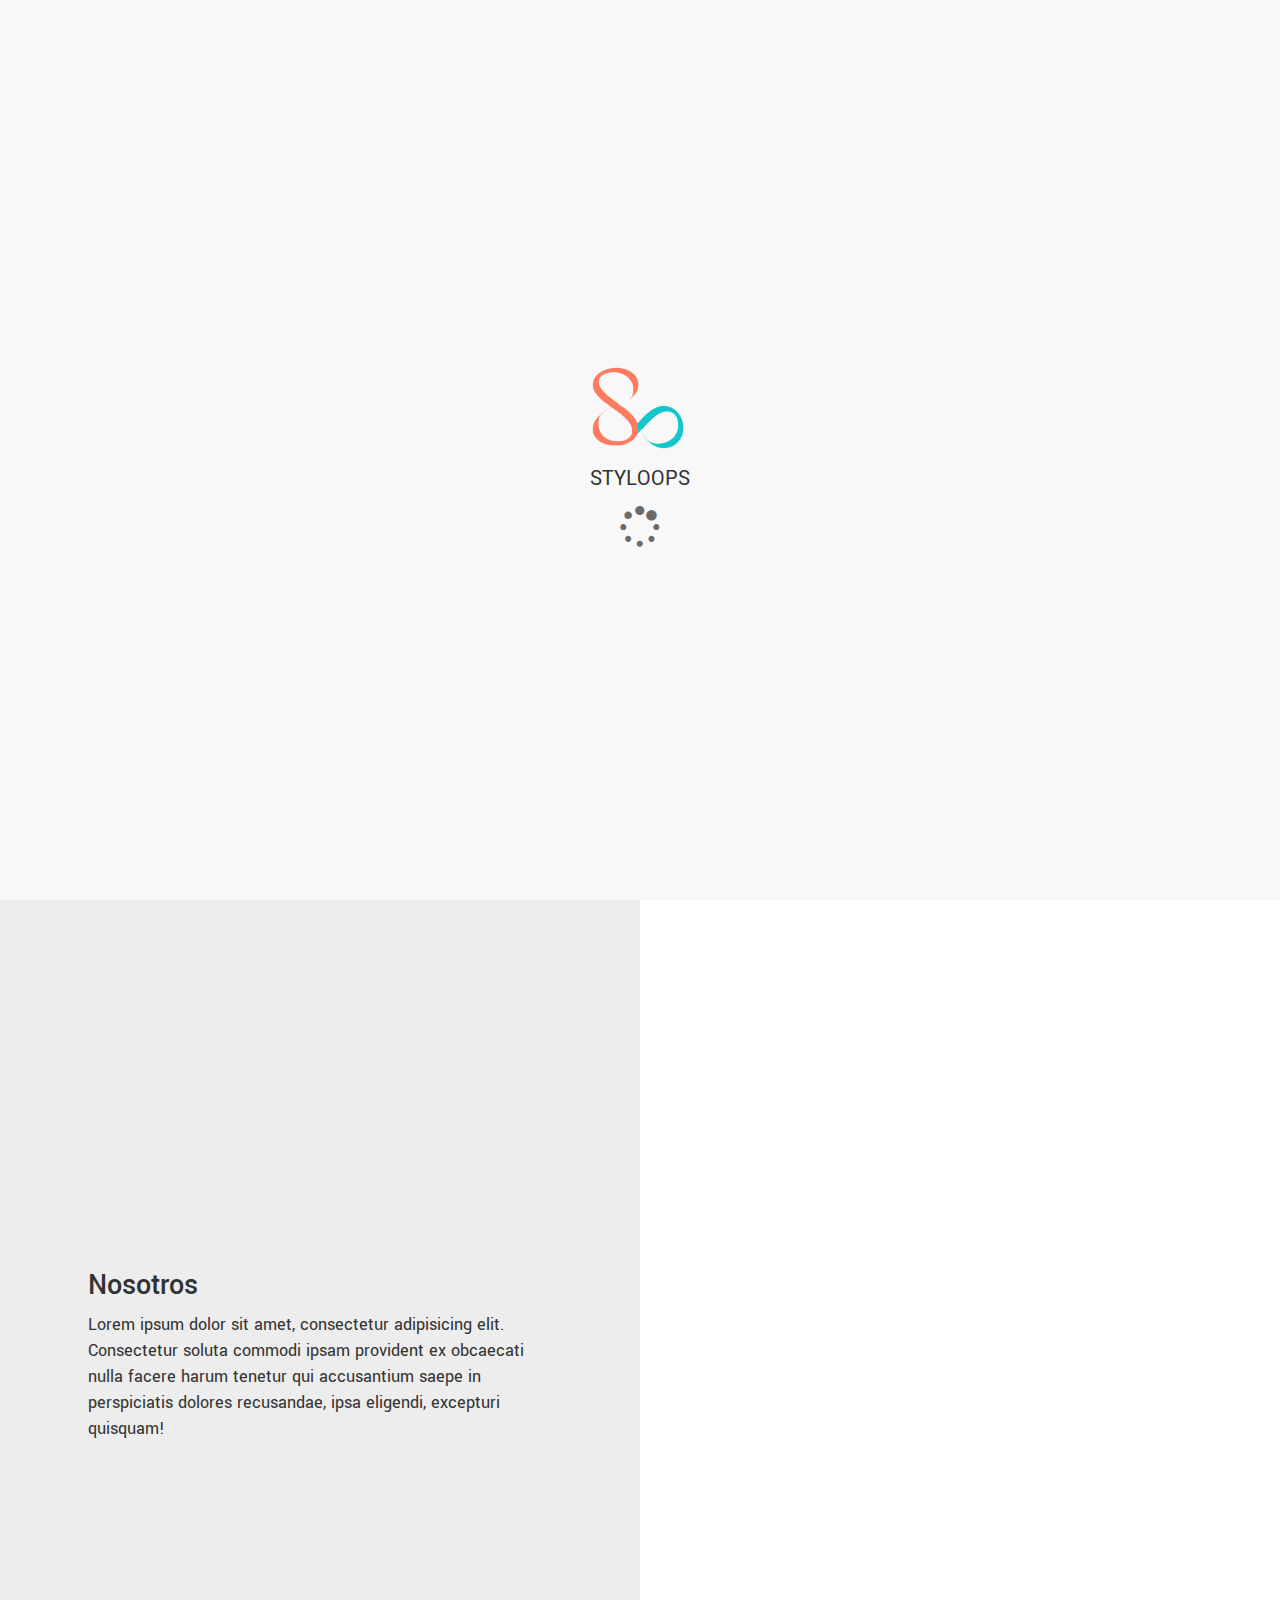
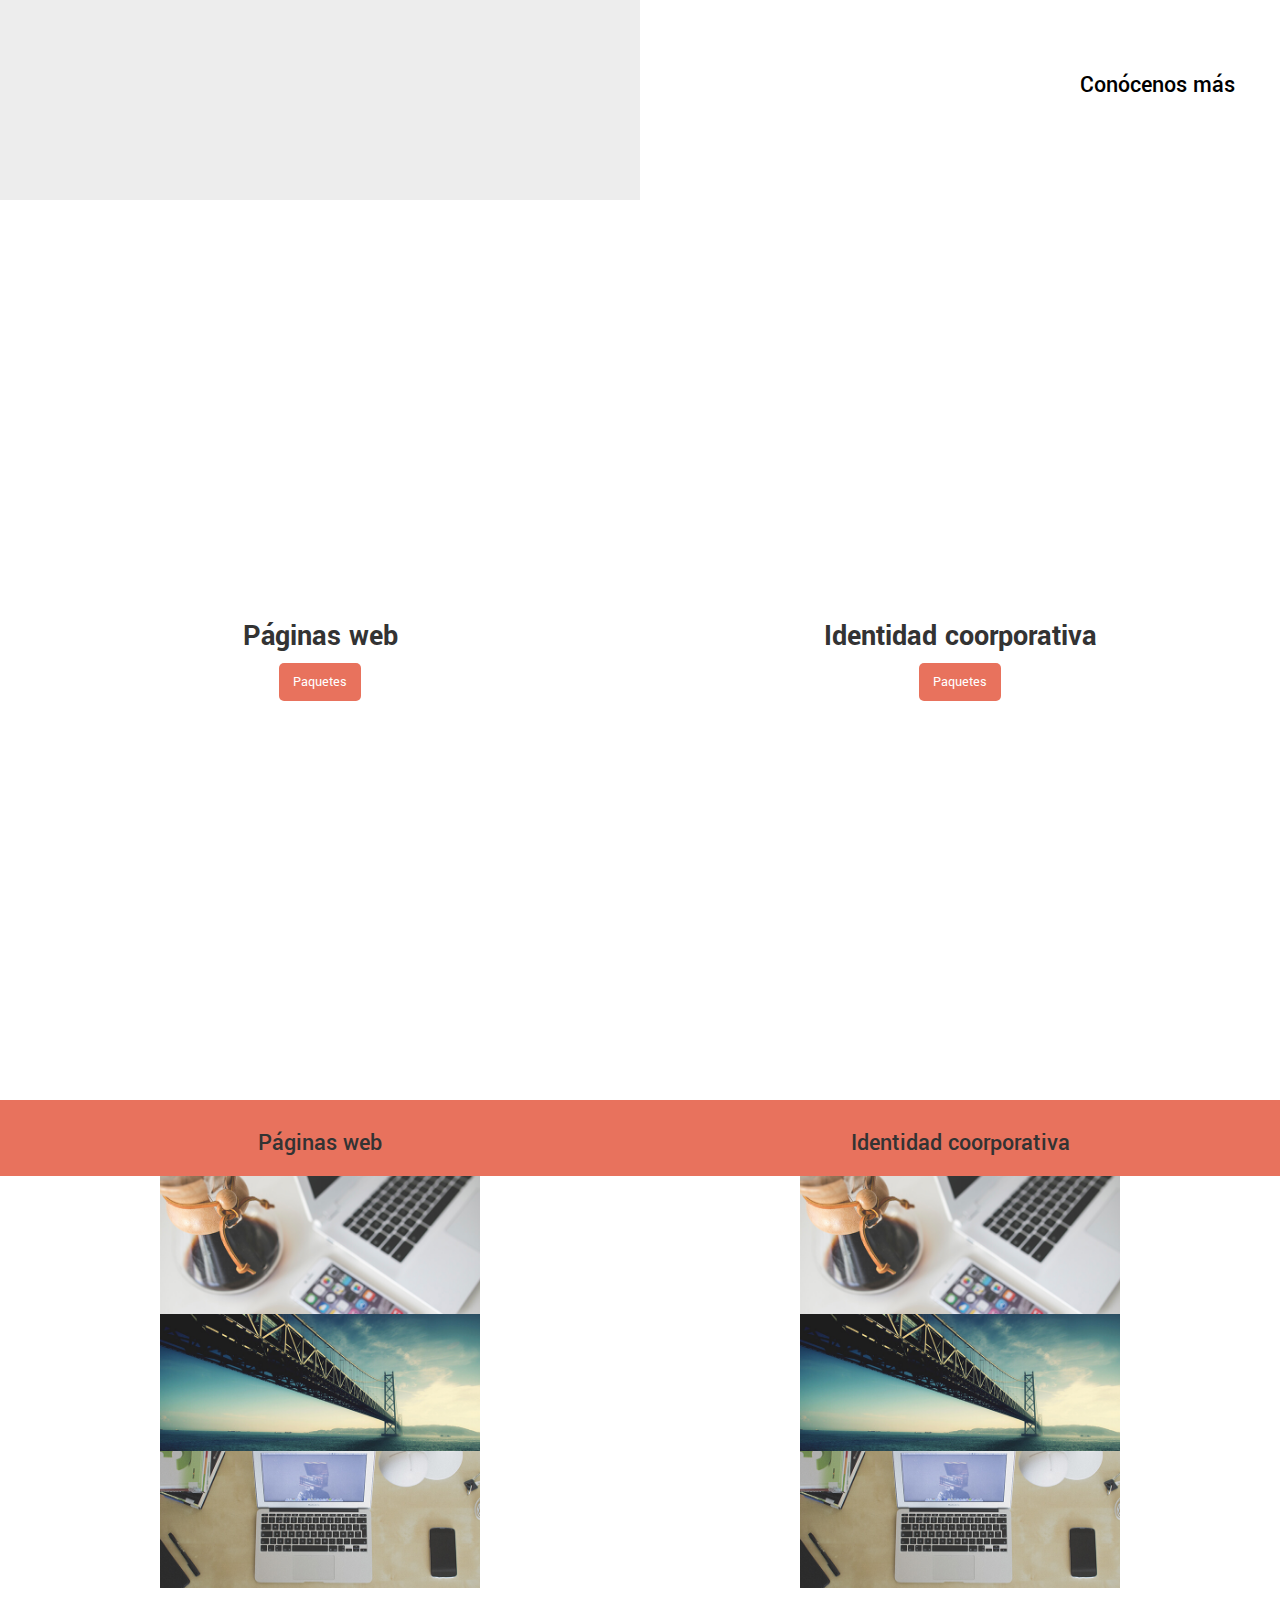
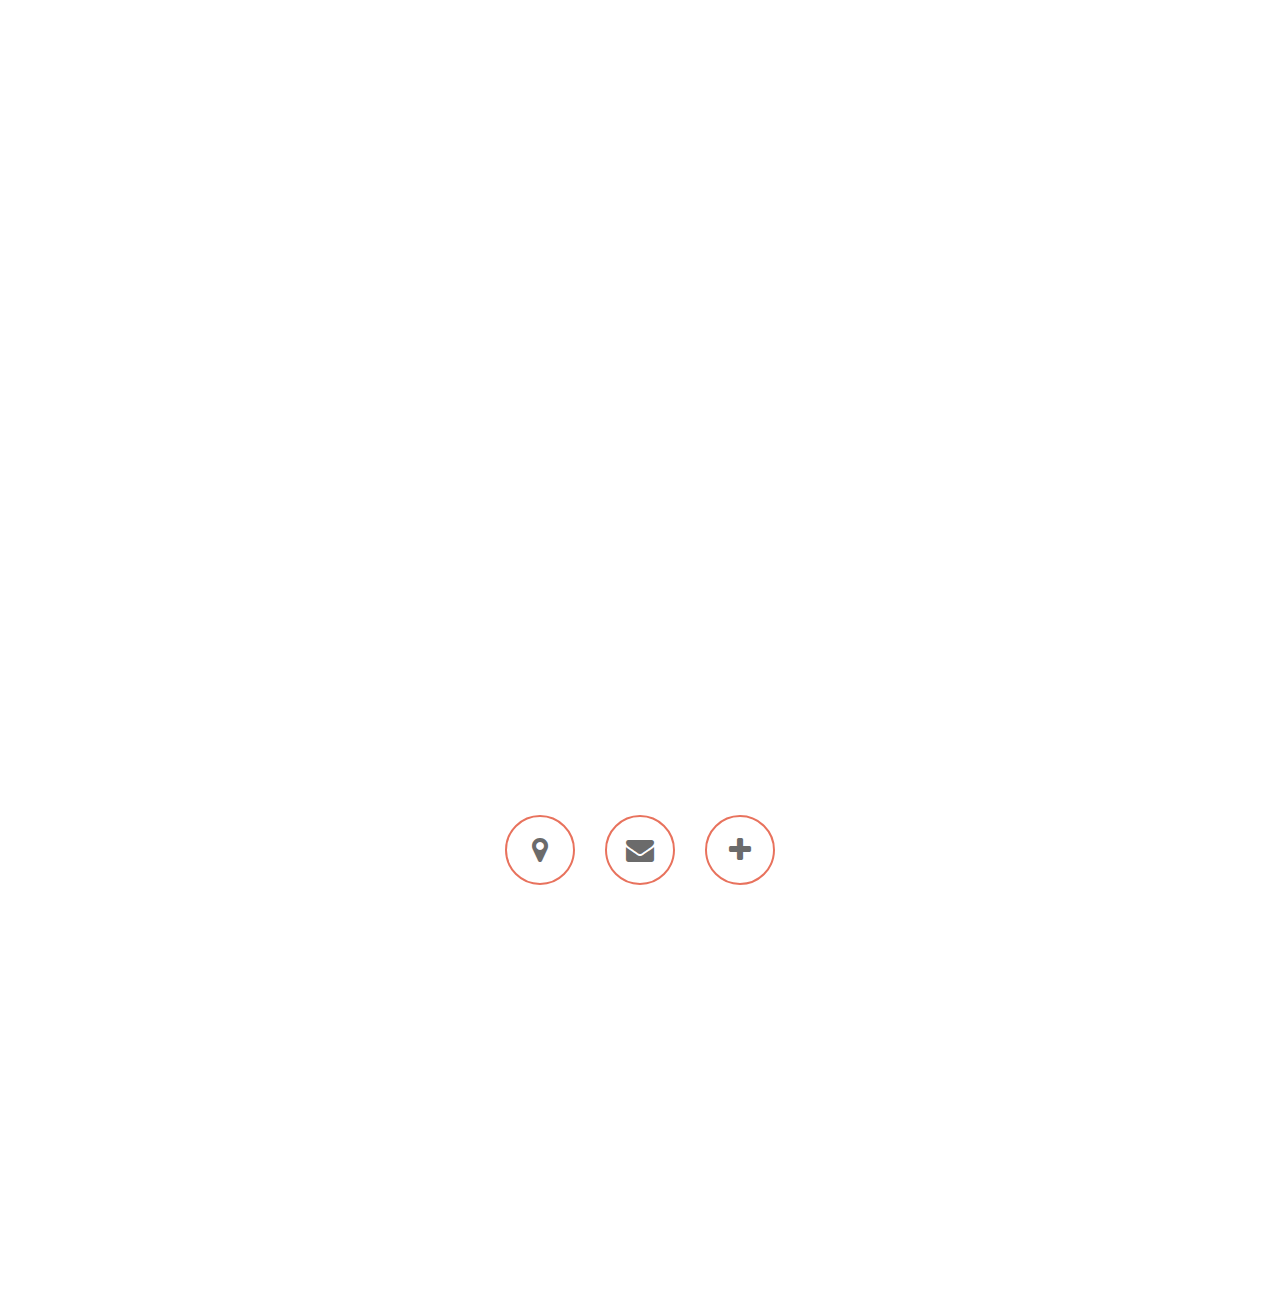
==== index.html @ 5f955b7f "adding sliders" ====
<!DOCTYPE html>
<html lang="en">
<head>
	<meta charset="UTF-8">
	<title>Styloops</title>
	<link rel="stylesheet" href="vendors/normalize/normalize.css">
	<link type="text/css" rel="stylesheet" href="css/main.css">
	<link type="text/css" rel="stylesheet" href="vendors/bs-3.3.7/css/bootstrap.min.css">
	<link rel="stylesheet" href="vendors/fa-4.7/css/font-awesome.min.css">

	<link href="https://fonts.googleapis.com/css?family=Yantramanav:100" rel="stylesheet">
	
</head>

<body>
    <section id="loader" class="loader flex-container">
        <div class="logo-loader">
            <img class="logo-loader__img" src="img/logo.png" alt="">
            <div class="logo-loader__name">
                <p>STYLOOPS</p>
            </div>
            <div>
            	<i class="fa fa-spinner fa-pulse fa-3x fa-fw logo-loader__icon"></i>
				<span class="sr-only">Loading...</span>
            </div>
        </div>
    </section>
	
	<section id="inicio" class="flex-container">
		<div class="logo">
			<img class="logo__img" src="img/logo.png" alt="">
			<div class="logo__name">
				<p>STYLOOPS</p>
			</div>
		</div>
	</section>

	<section id="nosotros">
		<div class="flex-container we-are col-xs-12 col-md-6">
			<div class="we-are__text">
				<h2>Nosotros</h2>
				<p>Lorem ipsum dolor sit amet, consectetur adipisicing elit. Consectetur soluta commodi ipsam provident ex obcaecati nulla facere harum tenetur qui accusantium saepe in perspiciatis dolores recusandae, ipsa eligendi, excepturi quisquam!</p>
			</div>
		</div>
		<div class="team col-xs-12 col-md-6">
			<a class="team__text" href="">
				<h3>Conócenos más</h3>
			</a>			
		</div>
	</section>

	<section id="servicios">
		<div class="flex-container service web-page col-xs-12 col-md-6">			
			<h2 class="service__title" >Páginas web</h2>
			<button type="button" class="service__button">Paquetes</button>			
		</div>
		<div class="flex-container service corporate-identity col-xs-12 col-md-6">			
			<h2 class="service__title" >Identidad coorporativa</h2>
			<button type="button" class="service__button">Paquetes</button>			
		</div>
	</section>

	<section id="portafolio" class="portfolio">
		<div class="col-xs-6">
			<div class="portfolio__button">
				<h3>Páginas web</h3>
			</div>
			<section class="slider__banner">
				<div class="banner" id="banner">
					<img class="slide active first" src="img/webs/banner.jpg" alt="imagen1" width="300px">
					<img class="slide active" src="img/webs/banner2.jpg" alt="imagen2" width="300px">
					<img class="slide active" src="img/webs/banner3.jpg" alt="imagen3" width="300px">
					<img class="slide" src="img/webs/banner4.jpg" alt="imagen4" width="300px">
					<img class="slide" src="img/webs/banner5.jpg" alt="imagen5" width="300px">
				</div>
			</section>
		</div>
		<div class="col-xs-6">
			<div class="portfolio__button">
				<h3>Identidad coorporativa</h3>
			</div>
			<section class="slider__banner">
				<div class="banner" id="banner2">
					<img class="slide active first" src="img/webs/banner.jpg" alt="imagen1" width="300px">
					<img class="slide active" src="img/webs/banner2.jpg" alt="imagen2" width="300px">
					<img class="slide active" src="img/webs/banner3.jpg" alt="imagen3" width="300px">
					<img class="slide" src="img/webs/banner4.jpg" alt="imagen4" width="300px">
					<img class="slide" src="img/webs/banner5.jpg" alt="imagen5" width="300px">
				</div>
			</section>
		</div>
	</section>

	<section id="contacto" class="flex-container">
		
		<div class="col-md-12 contact">
			<a class="contact__circle flex-container">
				<i class="fa fa-map-marker" aria-hidden="true"></i>
			</a>
			<a class="contact__circle flex-container">
				<i class="fa fa-envelope" aria-hidden="true"></i>
			</a>
			<a class="contact__circle flex-container">
				<i class="fa fa-plus" aria-hidden="true"></i>
			</a>
		</div>

	</section>
	
	<nav class="menu">
			<div class="menu__item col-md-2 col-md-offset-1 col-xs-2 col-xs-offset-1 active">
				<a class="menu__item__anchor" href="#inicio">
					<i class="fa fa-home"></i>
					<p class="menu__item__text">Inicio</p>
				</a>
			</div>
			<div class="menu__item col-md-2 col-xs-2 ">
				<a class="menu__item__anchor" href="#nosotros">
					<i class="fa fa-users"></i>
					<p class="menu__item__text">Nosotros</p>
				</a>
			</div>
			<div class="menu__item col-md-2 col-xs-2">
				<a class="menu__item__anchor" href="#servicios">
					<i class="fa fa-handshake-o fa-2x"></i>
					<p class="menu__item__text">Servicios</p>
				</a>
			</div>
			<div class="menu__item col-md-2 col-xs-2">
				<a class="menu__item__anchor" href="#portafolio">
					<i class="fa fa-briefcase fa-2x"></i>
					<p class="menu__item__text">Portafolio</p>
				</a>
			</div>
			<div class="menu__item col-md-2 col-xs-2">
				<a class="menu__item__anchor" href="#contacto">
					<i class="fa fa-envelope fa-2x"></i>
					<p class="menu__item__text">Contacto</p>
				</a>
			</div>
	</nav>

	<script src="vendors/jq-3.1.1/jquery-3.1.1.js"></script>
	<script src="js/slider.js"></script>
	<script src="js/main.js"></script>
</body>
</html>

 <!--

 		<ul>
			<li>
				<a href="#inicio">
			    	<i class="fa fa-home fa-3x">
			    		<h4>Inicio</h4>
			    	</i>		    	
		    	</a>
			</li>
		</ul>
 	    
 -->
---- css/main.css ----
html, body, section{
	height: 100%;
	font-family: 'Yantramanav', sans-serif;
}

p{
	font-size: 2.3em;
}


/**LOADER**/

#loader{
	position: absolute;
	background-color: #F8F8F8;
	width: 100%;
	height: 100vh;
	transition-property: all;
	transition-duration: 2s;
	transition-timing-function: linear;
}

.loaded {
	transform: translateY(-100%);
}

.logo-loader{
	text-align: center;
	font-family: 'Yantramanav', sans-serif;
}

	.logo-loader__img{
		width: 25em;
	}

	.logo-loader__name{
		font-size: 1.2em;
	}

	.logo-loader__icon{
		color:#6b6b6b;
	}

/***MENU***/

.menu{
	text-align: center;
	bottom: 0%;
	width: 100%;
	position: fixed;
	transform: translateX(-100%);
	transition-property: all;
	transition-duration: 2s;
	transition-timing-function: ease;
	background-color: #FFFFFF;
	/*border-top: 1px solid #6b6b6b ;*/
	padding-top: 30px;
	padding-bottom: 30px;
	box-shadow: 0 -3px 3px -3px #ededed;
}

	.menu__loaded{
		transform: translateX(0%);
	}

	.menu__item:nth-child(n):nth-child(-n+4){
		border-right: 1px solid #6b6b6b;
	}

		.menu__item__anchor{
			color:#6b6b6b;
			text-decoration: none;					
		}

		.menu__item__anchor:hover{
			color: #3eb5c0;
			text-decoration: none;
		}


		.menu__item__anchor:focus{
			color: #3eb5c0;
			text-decoration: none;
		}

		.menu__item__anchor i{
			font-size: 3em;	
		}

		.menu__item__text{
			font-family: 'Yantramanav', sans-serif;
			margin: 0;
		}
		.active a{
			color:#3eb5c0;
			text-decoration: none;
		}

/***INICIO***/
.logo{
	text-align: center;
}

	.logo__img{
		width: 30em;
	}

	.logo__name{
		font-size: 1.5em;
	}


/***NOSOTROS***/
.we-are{
	background-color: #EDEDED;
	height: 50vh;
}

.we-are__text{
	padding: 12%;
}

.team{
	background: url(../img/nosotros.jpg) left;
	background-size: cover;
	height: 50vh;
	display: flex;
	justify-content: flex-end;
	align-items: flex-end;
}

	.team__text{
		margin-bottom: 15%;
		margin-right: 5%;
		text-decoration: none;
		color:#000000;
	}

	.team__text:hover{
		text-decoration: none;
	}

/***SERVICIOS***/
.service{
	height: 50vh;
}

	.service__title{
		font-weight: bold;
	}

	.service__button{
		padding: 7px 12px;
		border-color: transparent;
		border-radius: 5px;
		background-color: #e8725d;
		color: #fff;
	}

	.service__button:hover{
		background-color: #dd5840; 	
	}

.web-page{
	background: url(../img/paginasweb.jpg) center;
	background-size: cover;
}

.corporate-identity{
	background: url(../img/identidadc.jpg) center;
	background-size: cover;
}

/***PORTFOLIO***/
.portfolio{
	text-align: center;
}

.portfolio .col-xs-6{
	padding: 0px;
}

.portfolio__button{
	width: 100%;
	background-color: #e8725d;
	padding: 10px ;
}

.portfolio__button:hover{
	background-color: #dd5840;
}

.slider__banner {
	overflow: hidden;
	position: relative;
	z-index: 1000;
	margin: 0 auto;
	/*width: 700px;*/
}
.slider__banner .banner{
	position: relative;
	width: 100%;
	/*background-color: brown;*/
	/*height: 200px;*/
}

.slider__banner .banner img{
	vertical-align: top;
	display: block;
	position: absolute;
	width: 50%;
	margin: 0 auto;
	top: 100%;
	left: 25%;
}



/*** CONTACTO ***/
.contact{
	display: flex;
	justify-content: center;
	flex-wrap: wrap; 
}

.contact__circle{
	width: 100px;
	height: 100px;
	border: 2px solid #e8725d;
	border-radius: 50%;
	color:#6b6b6b;
	text-decoration: none;
	margin: 15px;
}

.contact__circle:hover{
	color:#000;
	text-decoration: none;
}

	.contact__circle i{
		font-size: 4em;
	}


/*** ***/
.flex-container{
	display: flex;
	align-items: center;
	justify-content: center;
	flex-direction: column;
}


/*sm 768*/
@media screen and (min-width: 992px) { 
	.we-are, .team, .web-page, .corporate-identity{
		height: 100vh;
	}
	
	.logo-loader__img{
		width: 15em;
	}

	.logo__img{
		width: 20em;
	}

	.menu{
		padding-top: 12px;
		padding-bottom: 12px;
	}

	.menu__item__anchor i{
		font-size: 2em;	
	}

	p{
		font-size: 1.3em;
	}

	.contact__circle{
		width: 70px;
		height: 70px;
	}

	.contact__circle i{
		font-size: 2em;
	}
}
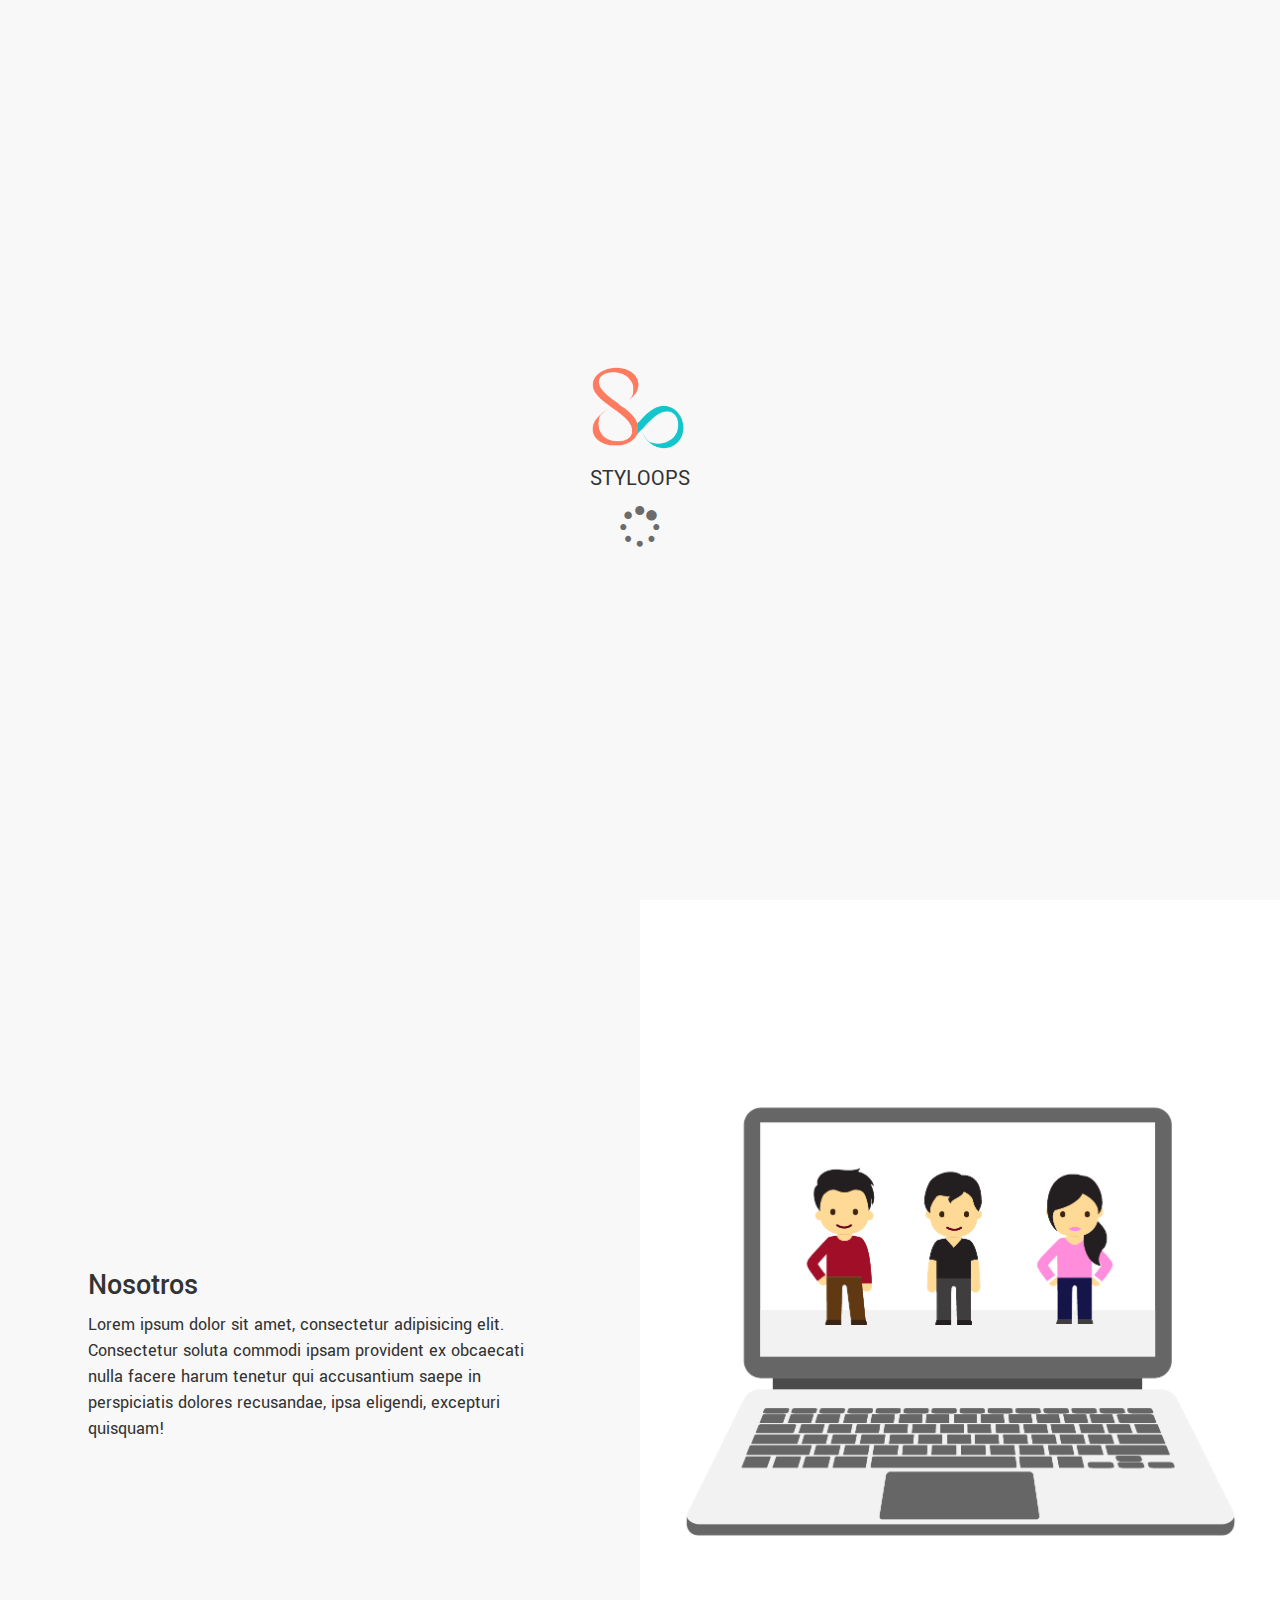
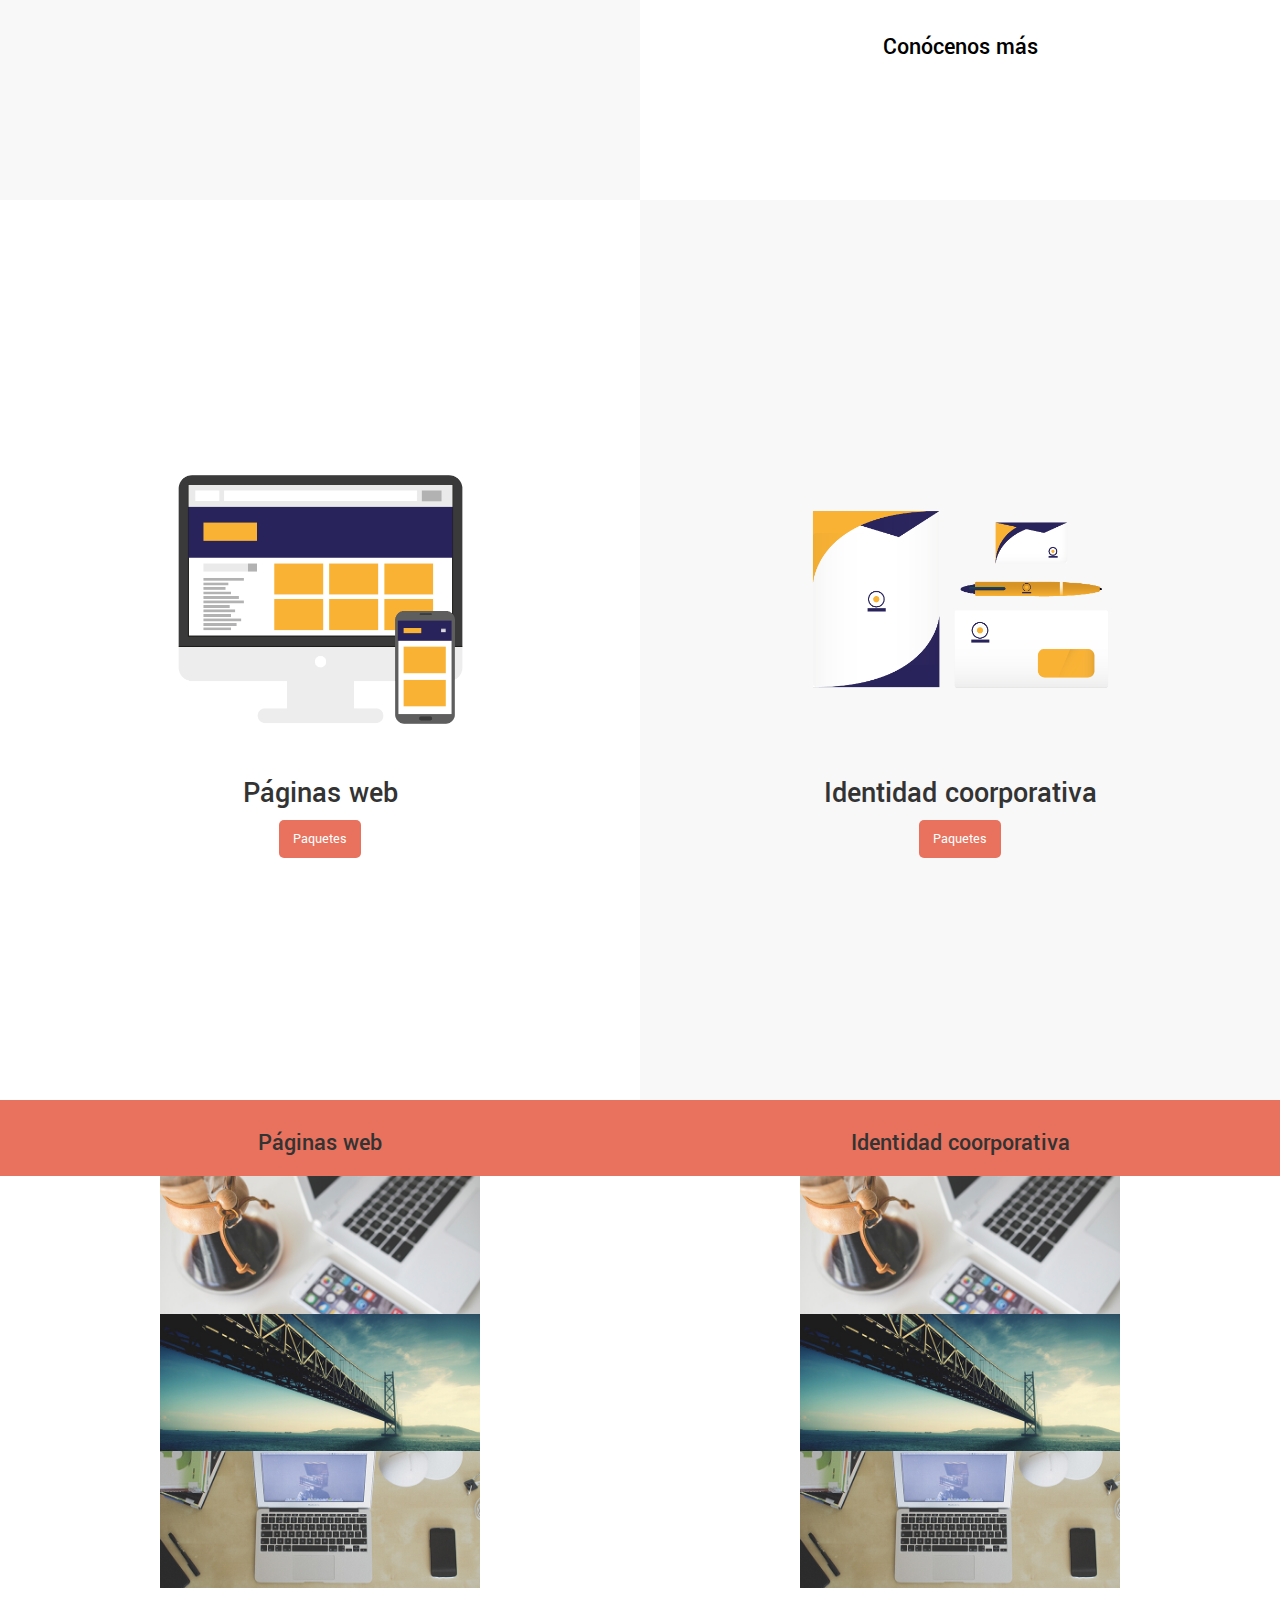
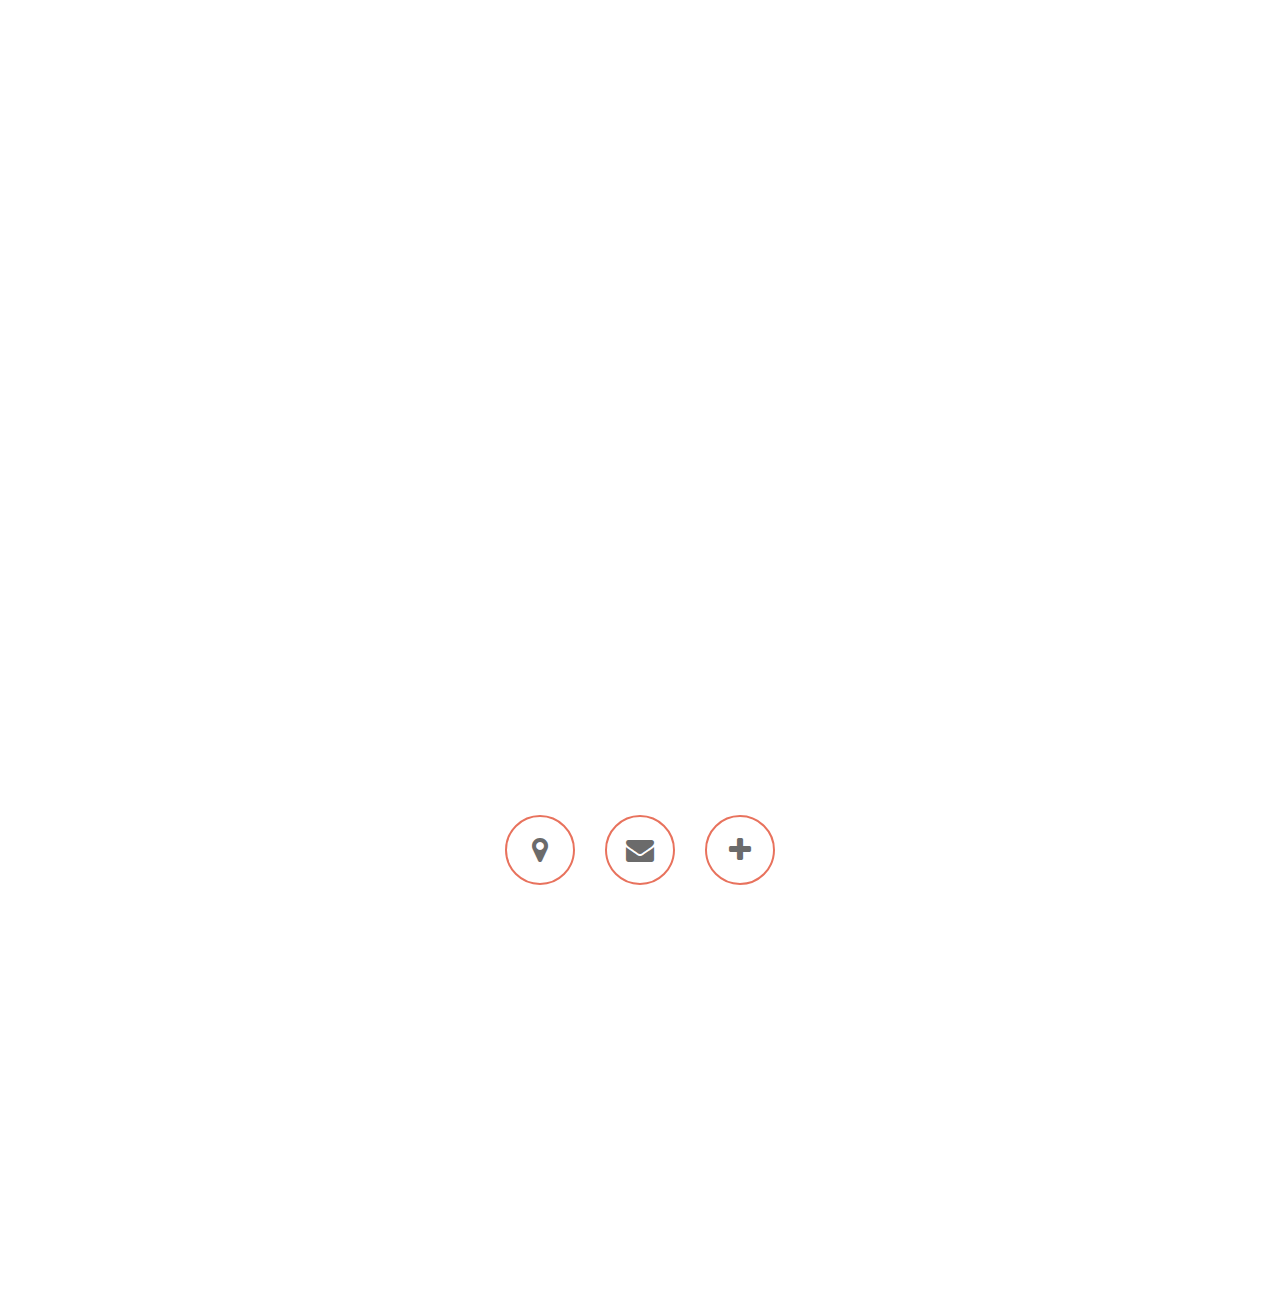
==== commit 5fdd206d: "Modals maps y contacto" ====
--- a/index.html
+++ b/index.html
@@ -8,7 +8,7 @@
 	<link type="text/css" rel="stylesheet" href="vendors/bs-3.3.7/css/bootstrap.min.css">
 	<link rel="stylesheet" href="vendors/fa-4.7/css/font-awesome.min.css">
 
-	<link href="https://fonts.googleapis.com/css?family=Yantramanav:100" rel="stylesheet">
+	<link href="https://fonts.googleapis.com/css?family=Yantramanav:300" rel="stylesheet">
 	
 </head>
 
@@ -42,7 +42,8 @@
 				<p>Lorem ipsum dolor sit amet, consectetur adipisicing elit. Consectetur soluta commodi ipsam provident ex obcaecati nulla facere harum tenetur qui accusantium saepe in perspiciatis dolores recusandae, ipsa eligendi, excepturi quisquam!</p>
 			</div>
 		</div>
-		<div class="team col-xs-12 col-md-6">
+		<div class="flex-container team col-xs-12 col-md-6">
+			<img src="img/team.png" alt="">
 			<a class="team__text" href="">
 				<h3>Conócenos más</h3>
 			</a>			
@@ -50,11 +51,13 @@
 	</section>
 
 	<section id="servicios">
-		<div class="flex-container service web-page col-xs-12 col-md-6">			
+		<div class="flex-container service web-page col-xs-12 col-md-6">	
+			<img src="img/paginasweb.png" alt="">		
 			<h2 class="service__title" >Páginas web</h2>
 			<button type="button" class="service__button">Paquetes</button>			
 		</div>
-		<div class="flex-container service corporate-identity col-xs-12 col-md-6">			
+		<div class="flex-container service corporate-identity col-xs-12 col-md-6">	
+			<img src="img/identidadc.png" alt="">		
 			<h2 class="service__title" >Identidad coorporativa</h2>
 			<button type="button" class="service__button">Paquetes</button>			
 		</div>
@@ -67,11 +70,11 @@
 			</div>
 			<section class="slider__banner">
 				<div class="banner" id="banner">
-					<img class="slide active first" src="img/webs/banner.jpg" alt="imagen1" width="300px">
-					<img class="slide active" src="img/webs/banner2.jpg" alt="imagen2" width="300px">
-					<img class="slide active" src="img/webs/banner3.jpg" alt="imagen3" width="300px">
-					<img class="slide" src="img/webs/banner4.jpg" alt="imagen4" width="300px">
-					<img class="slide" src="img/webs/banner5.jpg" alt="imagen5" width="300px">
+					<img class="slide active first" src="img/webs/banner.jpg" alt="imagen1" >
+					<img class="slide active" src="img/webs/banner2.jpg" alt="imagen2" >
+					<img class="slide active" src="img/webs/banner3.jpg" alt="imagen3" >
+					<img class="slide" src="img/webs/banner4.jpg" alt="imagen4" >
+					<img class="slide" src="img/webs/banner5.jpg" alt="imagen5" >
 				</div>
 			</section>
 		</div>
@@ -94,15 +97,71 @@
 	<section id="contacto" class="flex-container">
 		
 		<div class="col-md-12 contact">
-			<a class="contact__circle flex-container">
+			<a class="contact__circle flex-container" data-toggle="modal" data-target="#map">
 				<i class="fa fa-map-marker" aria-hidden="true"></i>
 			</a>
-			<a class="contact__circle flex-container">
+			<a class="contact__circle flex-container" data-toggle="modal" data-target="#email">
 				<i class="fa fa-envelope" aria-hidden="true"></i>
 			</a>
 			<a class="contact__circle flex-container">
 				<i class="fa fa-plus" aria-hidden="true"></i>
 			</a>
+		</div>
+
+		<div class="modal fade" id="map" tabindex="-1" role="dialog" aria-labelledby="myModalLabel">
+		  <div class="modal-dialog modal-lg" role="document">
+		    <div class="modal-content">
+		      <div class="modal-header">
+		        <button type="button" class="close" data-dismiss="modal" aria-label="Close"><span aria-hidden="true">&times;</span></button>
+		        <h4 class="modal-title" id="myModalLabel">Ubícanos</h4>
+		      </div>
+		      <div class="modal-body">
+		      <div class="row">
+		          <div class="col-md-8">
+		          	<iframe src="https://www.google.com/maps/embed?pb=!1m18!1m12!1m3!1d3902.083689340354!2d-77.03709914895833!3d-12.037759330334172!2m3!1f0!2f0!3f0!3m2!1i1024!2i768!4f13.1!3m3!1m2!1s0x9105cf3008d903c9%3A0x59455aef4b13b926!2sAv.+de+Los+Pr%C3%B3ceres%2C+R%C3%ADmac!5e0!3m2!1ses!2spe!4v1493247255114" width="600" height="450" frameborder="0" style="border:0" allowfullscreen></iframe>
+		          </div>
+		          <div class="col-md-4">
+		          	<p>Styloops</p>
+		          	<p>dnfjnogsdf :D</p>
+		          </div>
+		        </div>
+		      </div>
+		    </div>
+		  </div>
+		</div>
+
+		<div class="modal fade" id="email" tabindex="-1" role="dialog" aria-labelledby="myModalLabel">
+		  <div class="modal-dialog modal-lg" role="document">
+		    <div class="modal-content">
+		      <div class="modal-header">
+		        <button type="button" class="close" data-dismiss="modal" aria-label="Close"><span aria-hidden="true">&times;</span></button>
+		        <h4 class="modal-title" id="myModalLabel">Escríbenos</h4>
+		      </div>
+		      <div class="modal-body">
+
+	            <div class="row">
+		            <div class="col-md-12">
+		                <form>
+		                  <div class="form-group">			                    
+		                    <input class="form-control" placeholder="Nombre">
+		                  </div>
+		                  <div class="form-group">			                    
+		                    <input type="email" class="form-control" id="exampleInputEmail1" placeholder="Correo electrónico">
+		                  </div>
+		                  <div class="form-group">			                    
+		                    <input class="form-control" placeholder="Teléfono">
+		                  </div>
+		                  <div class="form-group">			                    
+		                    <textarea class="form-control" rows="3" placeholder="Mensaje"></textarea>
+		                  </div>
+		                  <button type="submit" class="btn btn-default ">Enviar</button>
+		                </form>
+		            </div>
+		        </div>
+			  
+		      </div>
+		    </div>
+		  </div>
 		</div>
 
 	</section>
@@ -141,21 +200,9 @@
 	</nav>
 
 	<script src="vendors/jq-3.1.1/jquery-3.1.1.js"></script>
+	<script src="vendors/bs-3.3.7/js/bootstrap.min.js"></script>
 	<script src="js/slider.js"></script>
 	<script src="js/main.js"></script>
 </body>
 </html>
 
- <!--
-
- 		<ul>
-			<li>
-				<a href="#inicio">
-			    	<i class="fa fa-home fa-3x">
-			    		<h4>Inicio</h4>
-			    	</i>		    	
-		    	</a>
-			</li>
-		</ul>
- 	    
- -->--- a/css/main.css
+++ b/css/main.css
@@ -6,6 +6,7 @@
 p{
 	font-size: 2.3em;
 }
+
 
 
 /**LOADER**/
@@ -112,7 +113,7 @@
 
 /***NOSOTROS***/
 .we-are{
-	background-color: #EDEDED;
+	background-color: #F8F8F8;
 	height: 50vh;
 }
 
@@ -121,33 +122,30 @@
 }
 
 .team{
-	background: url(../img/nosotros.jpg) left;
-	background-size: cover;
+	background-color: #FFFFFF;
 	height: 50vh;
-	display: flex;
-	justify-content: flex-end;
-	align-items: flex-end;
-}
+	
+}
+
+	.team img{
+		height: 65%;
+	}
 
 	.team__text{
-		margin-bottom: 15%;
-		margin-right: 5%;
 		text-decoration: none;
 		color:#000000;
 	}
 
+
 	.team__text:hover{
 		text-decoration: none;
+		color:#000000;
 	}
 
 /***SERVICIOS***/
 .service{
 	height: 50vh;
 }
-
-	.service__title{
-		font-weight: bold;
-	}
 
 	.service__button{
 		padding: 7px 12px;
@@ -162,14 +160,30 @@
 	}
 
 .web-page{
-	background: url(../img/paginasweb.jpg) center;
-	background-size: cover;
-}
+	transition: background-color 0.8s ease;
+	background-color: #FFFFFF;
+}
+
+.web-page:hover{
+	background-color: #F8F8F8;
+}
+
+	.web-page img{
+		height: 35%;
+	}
 
 .corporate-identity{
-	background: url(../img/identidadc.jpg) center;
-	background-size: cover;
-}
+	transition: background-color 0.8s ease;
+	background-color: #F8F8F8;
+}
+
+.corporate-identity:hover{
+	background-color: #FFFFFF;
+}
+
+	.corporate-identity img{
+		height: 35%;
+	}
 
 /***PORTFOLIO***/
 .portfolio{
@@ -287,4 +301,6 @@
 	.contact__circle i{
 		font-size: 2em;
 	}
-}+
+
+}
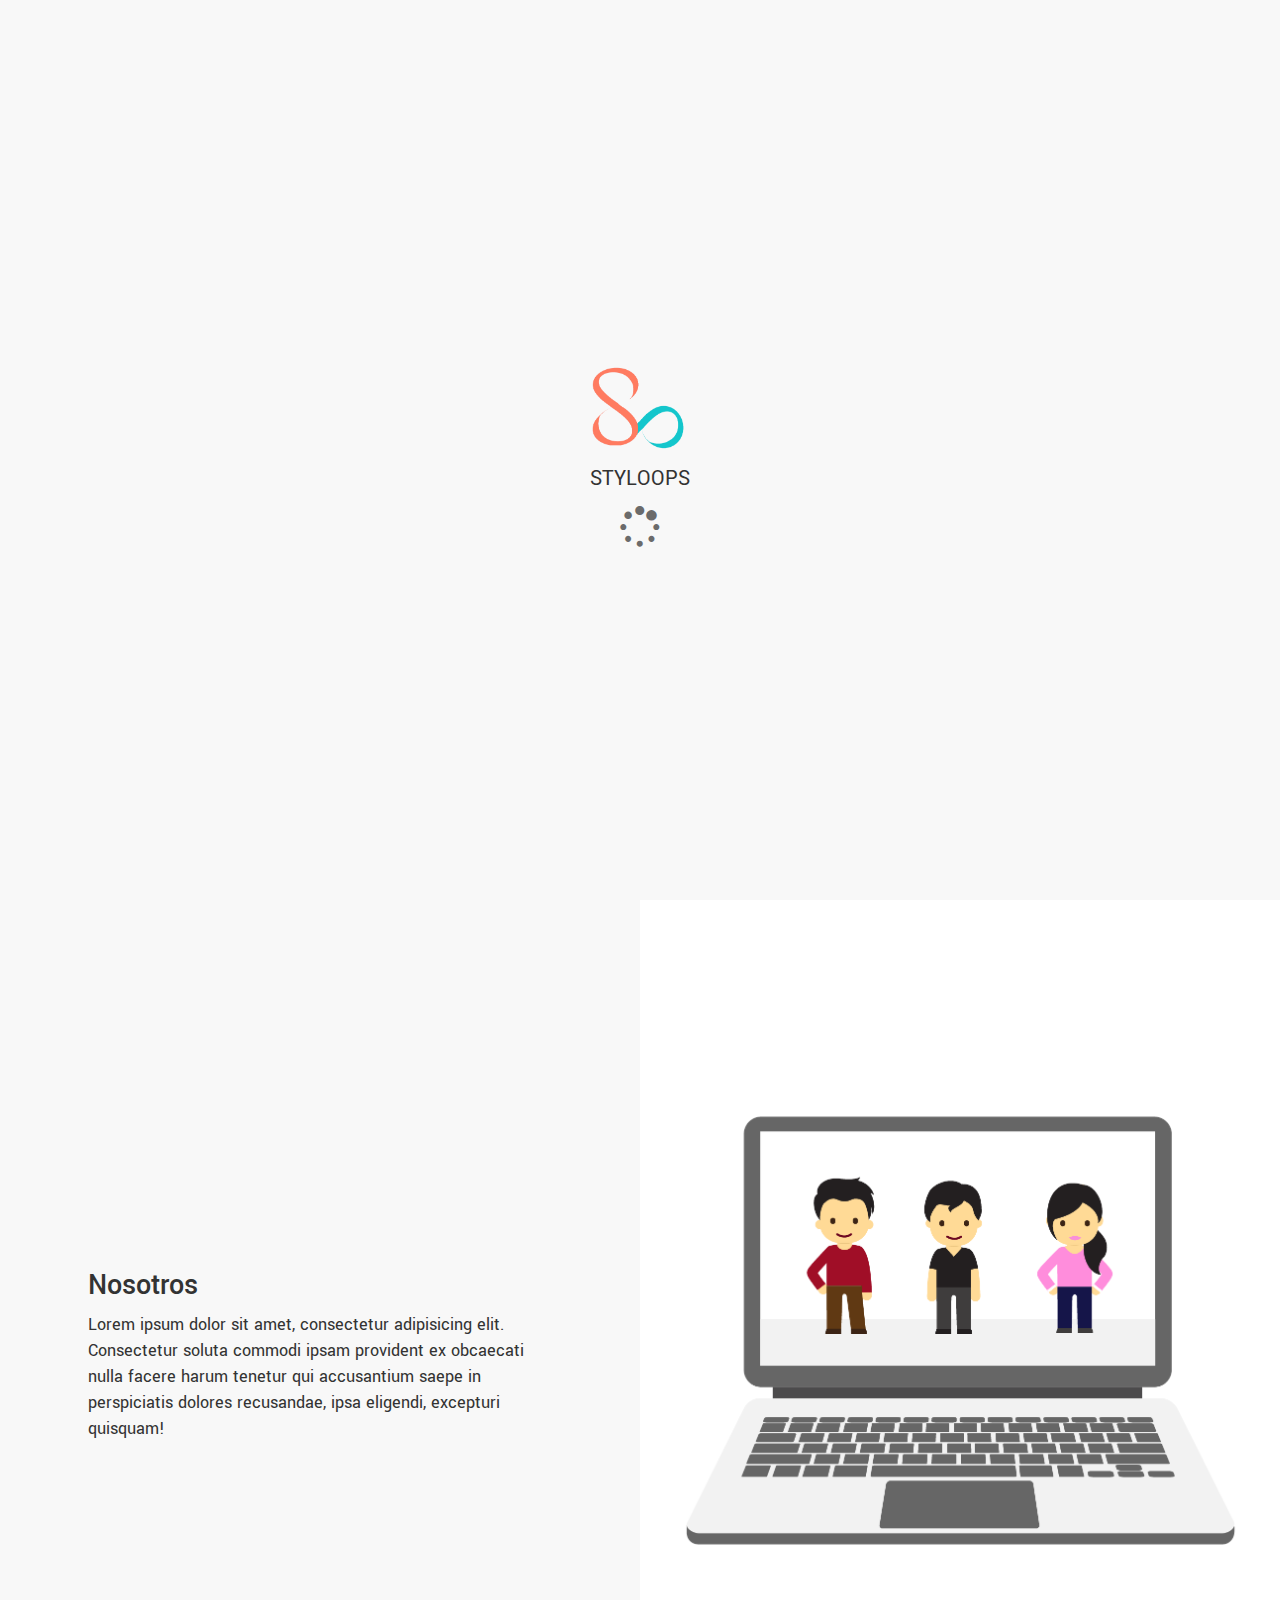
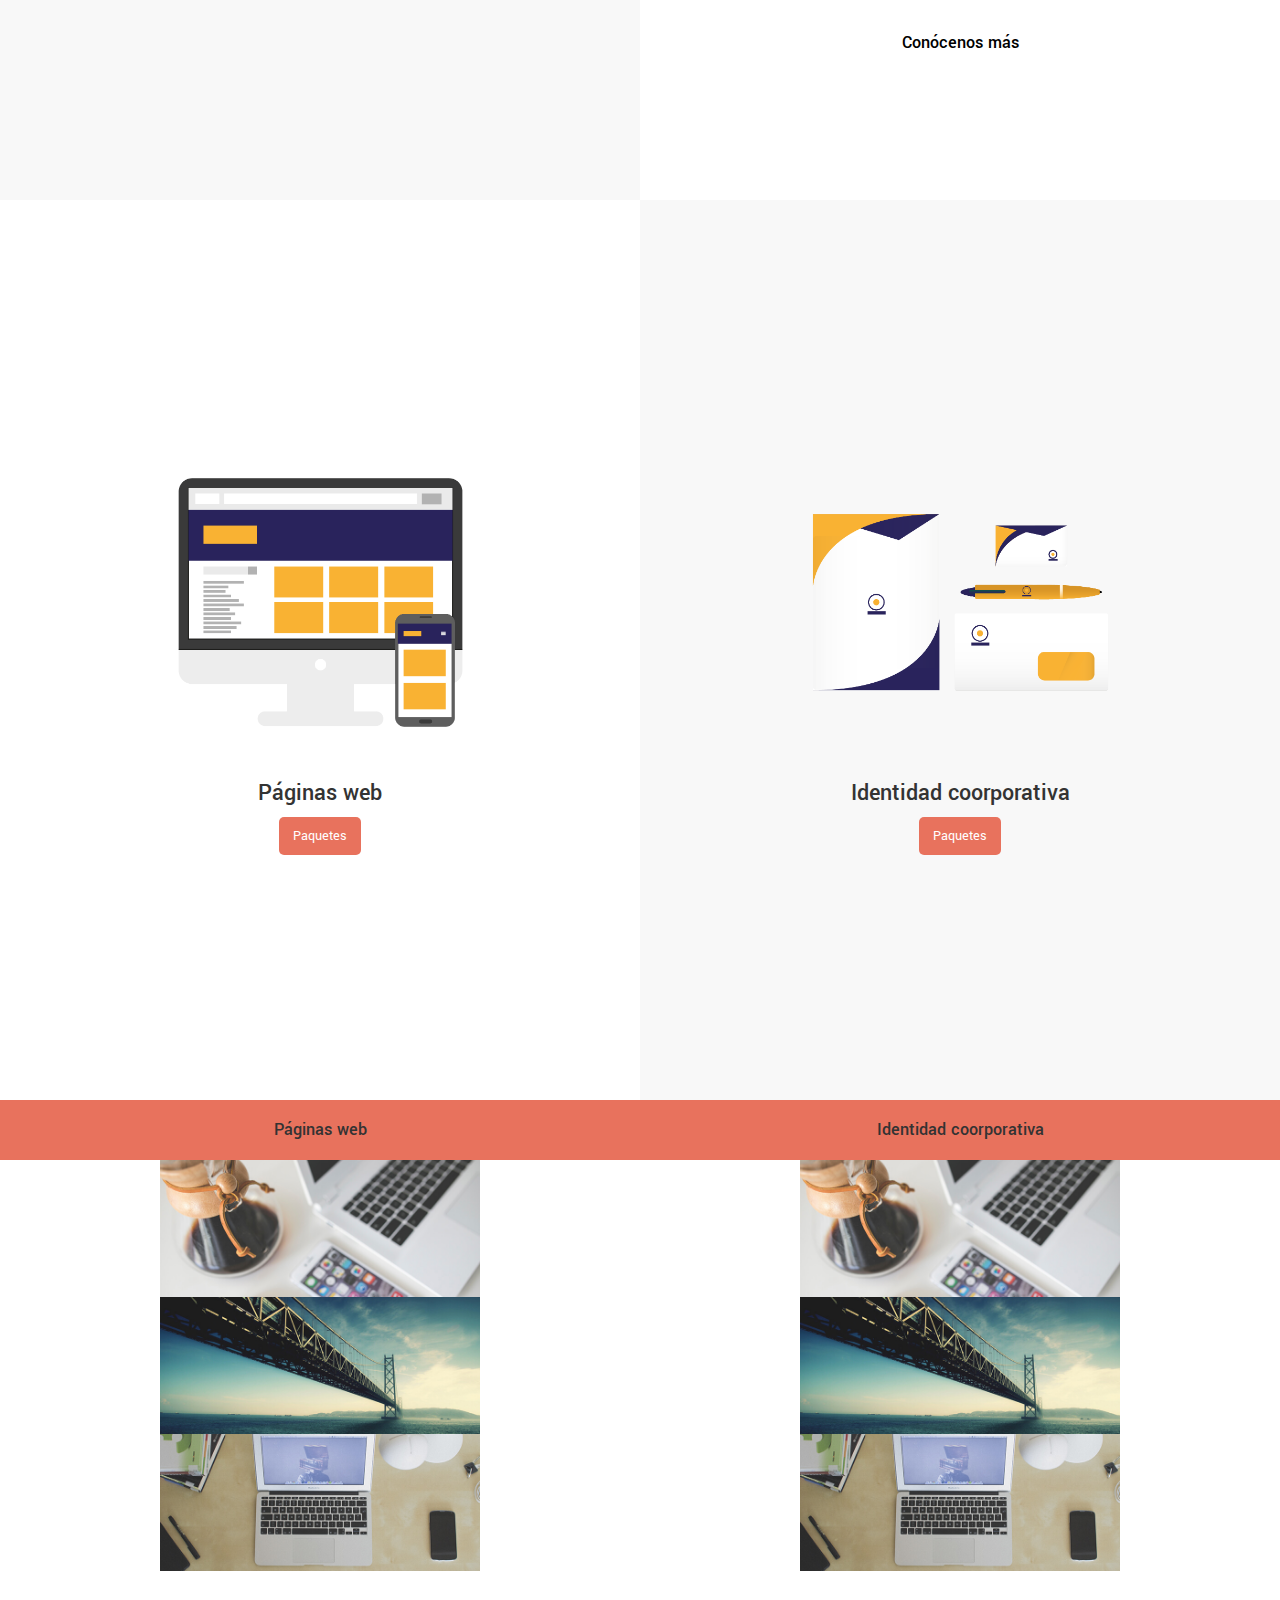
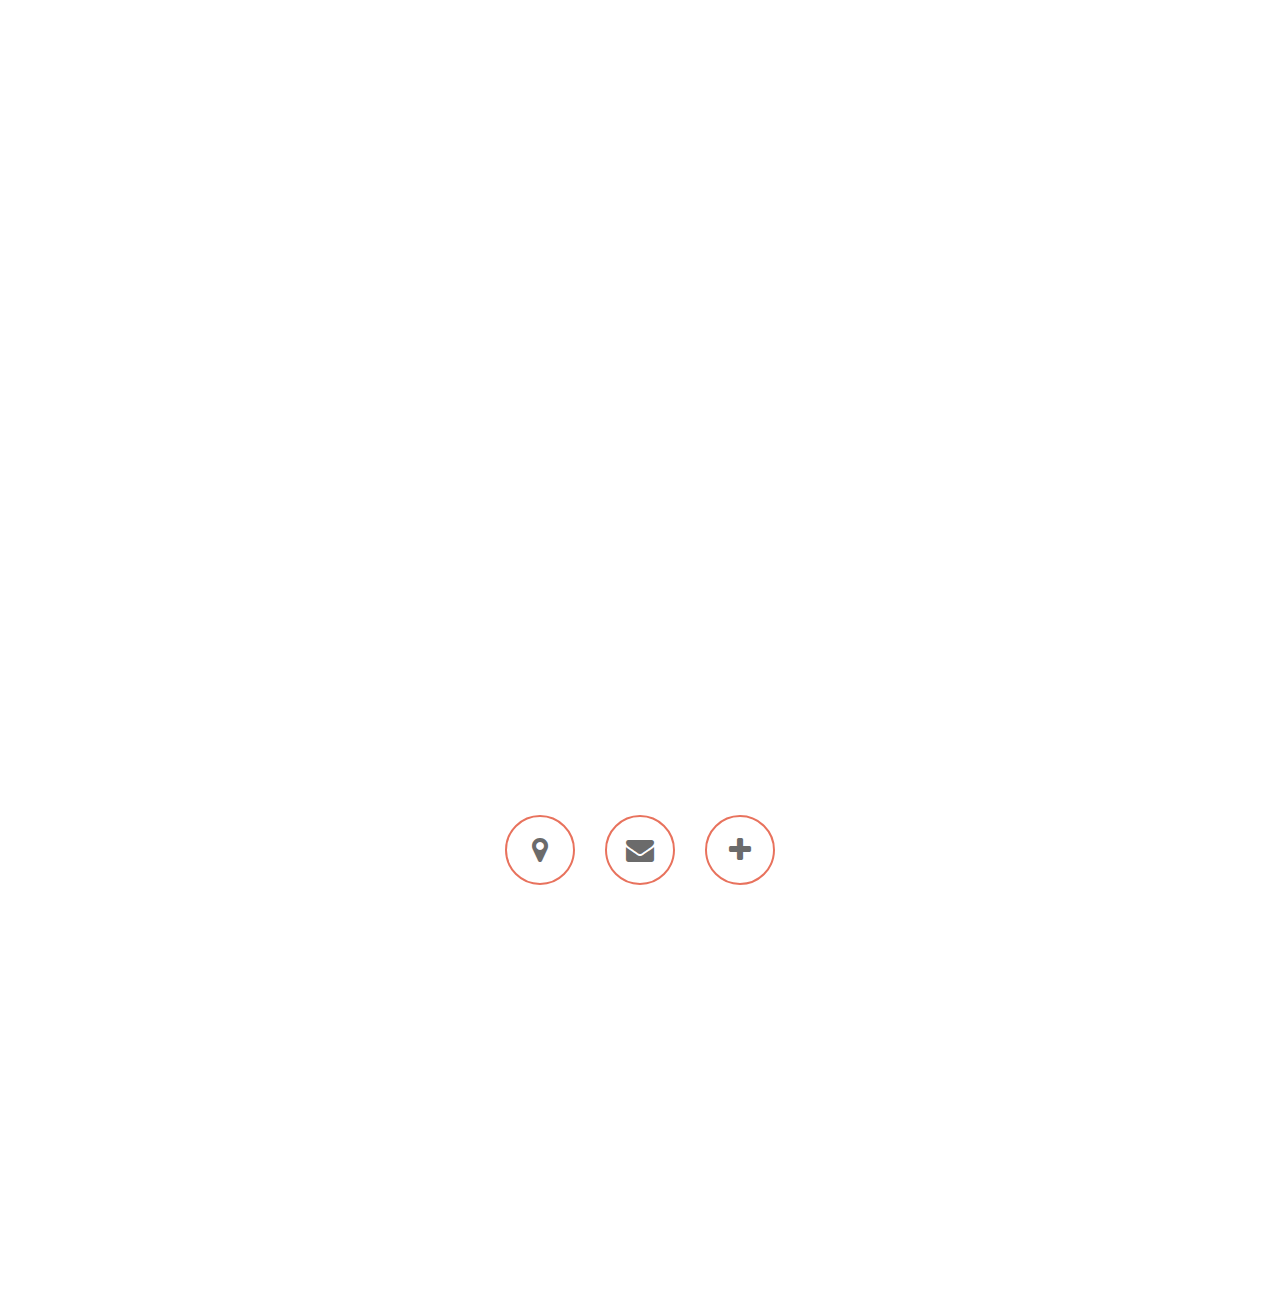
==== commit 60b2ed13: "Viewport y media queries" ====
--- a/index.html
+++ b/index.html
@@ -1,13 +1,14 @@
 <!DOCTYPE html>
 <html lang="en">
 <head>
-	<meta charset="UTF-8">
+	<meta charset="UTF-8">	
+	<meta name="viewport" content="width=device-width,initial-scale=1.0">
 	<title>Styloops</title>
 	<link rel="stylesheet" href="vendors/normalize/normalize.css">
+	<link rel="stylesheet" href="vendors/fa-4.7/css/font-awesome.min.css">
+	<link type="text/css" rel="stylesheet" href="vendors/bs-3.3.7/css/bootstrap.min.css">
 	<link type="text/css" rel="stylesheet" href="css/main.css">
-	<link type="text/css" rel="stylesheet" href="vendors/bs-3.3.7/css/bootstrap.min.css">
-	<link rel="stylesheet" href="vendors/fa-4.7/css/font-awesome.min.css">
-
+	
 	<link href="https://fonts.googleapis.com/css?family=Yantramanav:300" rel="stylesheet">
 	
 </head>
@@ -45,7 +46,7 @@
 		<div class="flex-container team col-xs-12 col-md-6">
 			<img src="img/team.png" alt="">
 			<a class="team__text" href="">
-				<h3>Conócenos más</h3>
+				<h4>Conócenos más</h4>
 			</a>			
 		</div>
 	</section>
@@ -53,12 +54,12 @@
 	<section id="servicios">
 		<div class="flex-container service web-page col-xs-12 col-md-6">	
 			<img src="img/paginasweb.png" alt="">		
-			<h2 class="service__title" >Páginas web</h2>
+			<h3 class="service__title" >Páginas web</h3>
 			<button type="button" class="service__button">Paquetes</button>			
 		</div>
 		<div class="flex-container service corporate-identity col-xs-12 col-md-6">	
 			<img src="img/identidadc.png" alt="">		
-			<h2 class="service__title" >Identidad coorporativa</h2>
+			<h3 class="service__title" >Identidad coorporativa</h3>
 			<button type="button" class="service__button">Paquetes</button>			
 		</div>
 	</section>
@@ -66,7 +67,7 @@
 	<section id="portafolio" class="portfolio">
 		<div class="col-xs-6">
 			<div class="portfolio__button">
-				<h3>Páginas web</h3>
+				<h4>Páginas web</h4>
 			</div>
 			<section class="slider__banner">
 				<div class="banner" id="banner">
@@ -80,7 +81,7 @@
 		</div>
 		<div class="col-xs-6">
 			<div class="portfolio__button">
-				<h3>Identidad coorporativa</h3>
+				<h4>Identidad coorporativa</h4>
 			</div>
 			<section class="slider__banner">
 				<div class="banner" id="banner2">
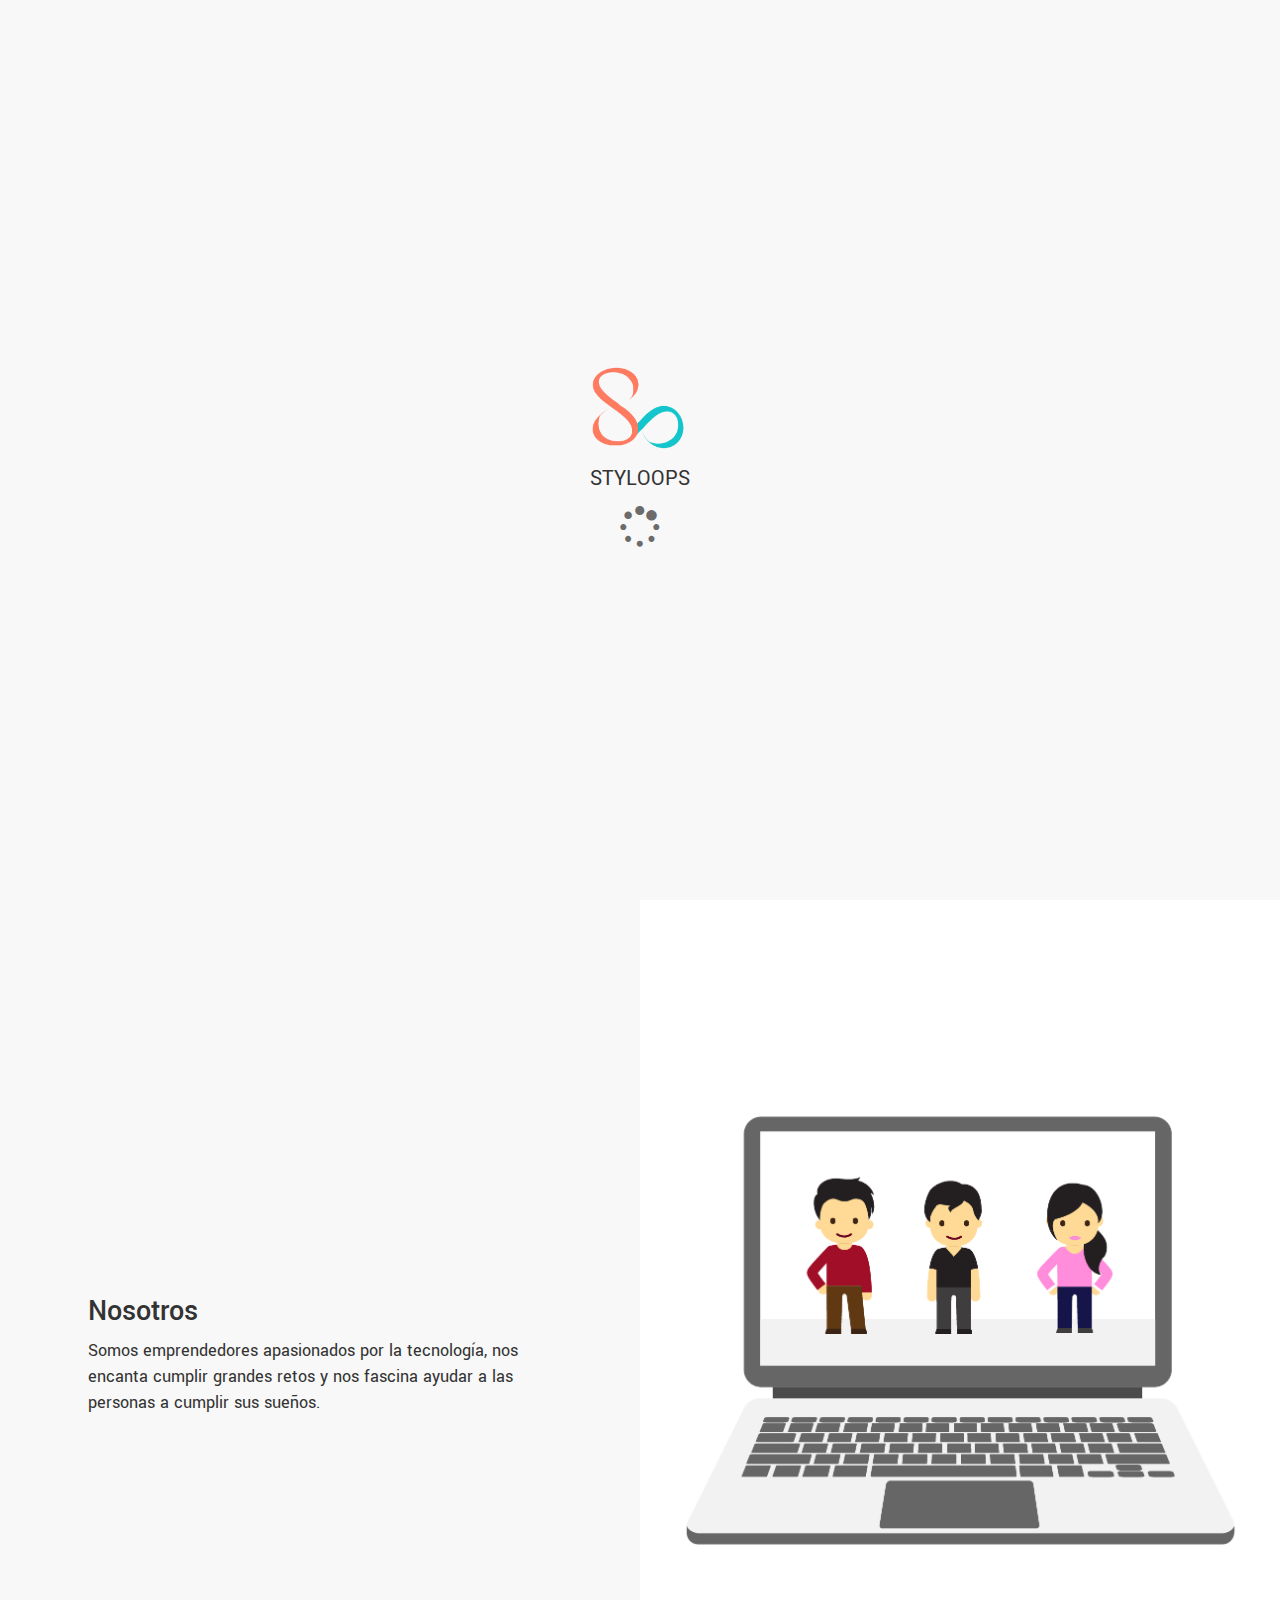
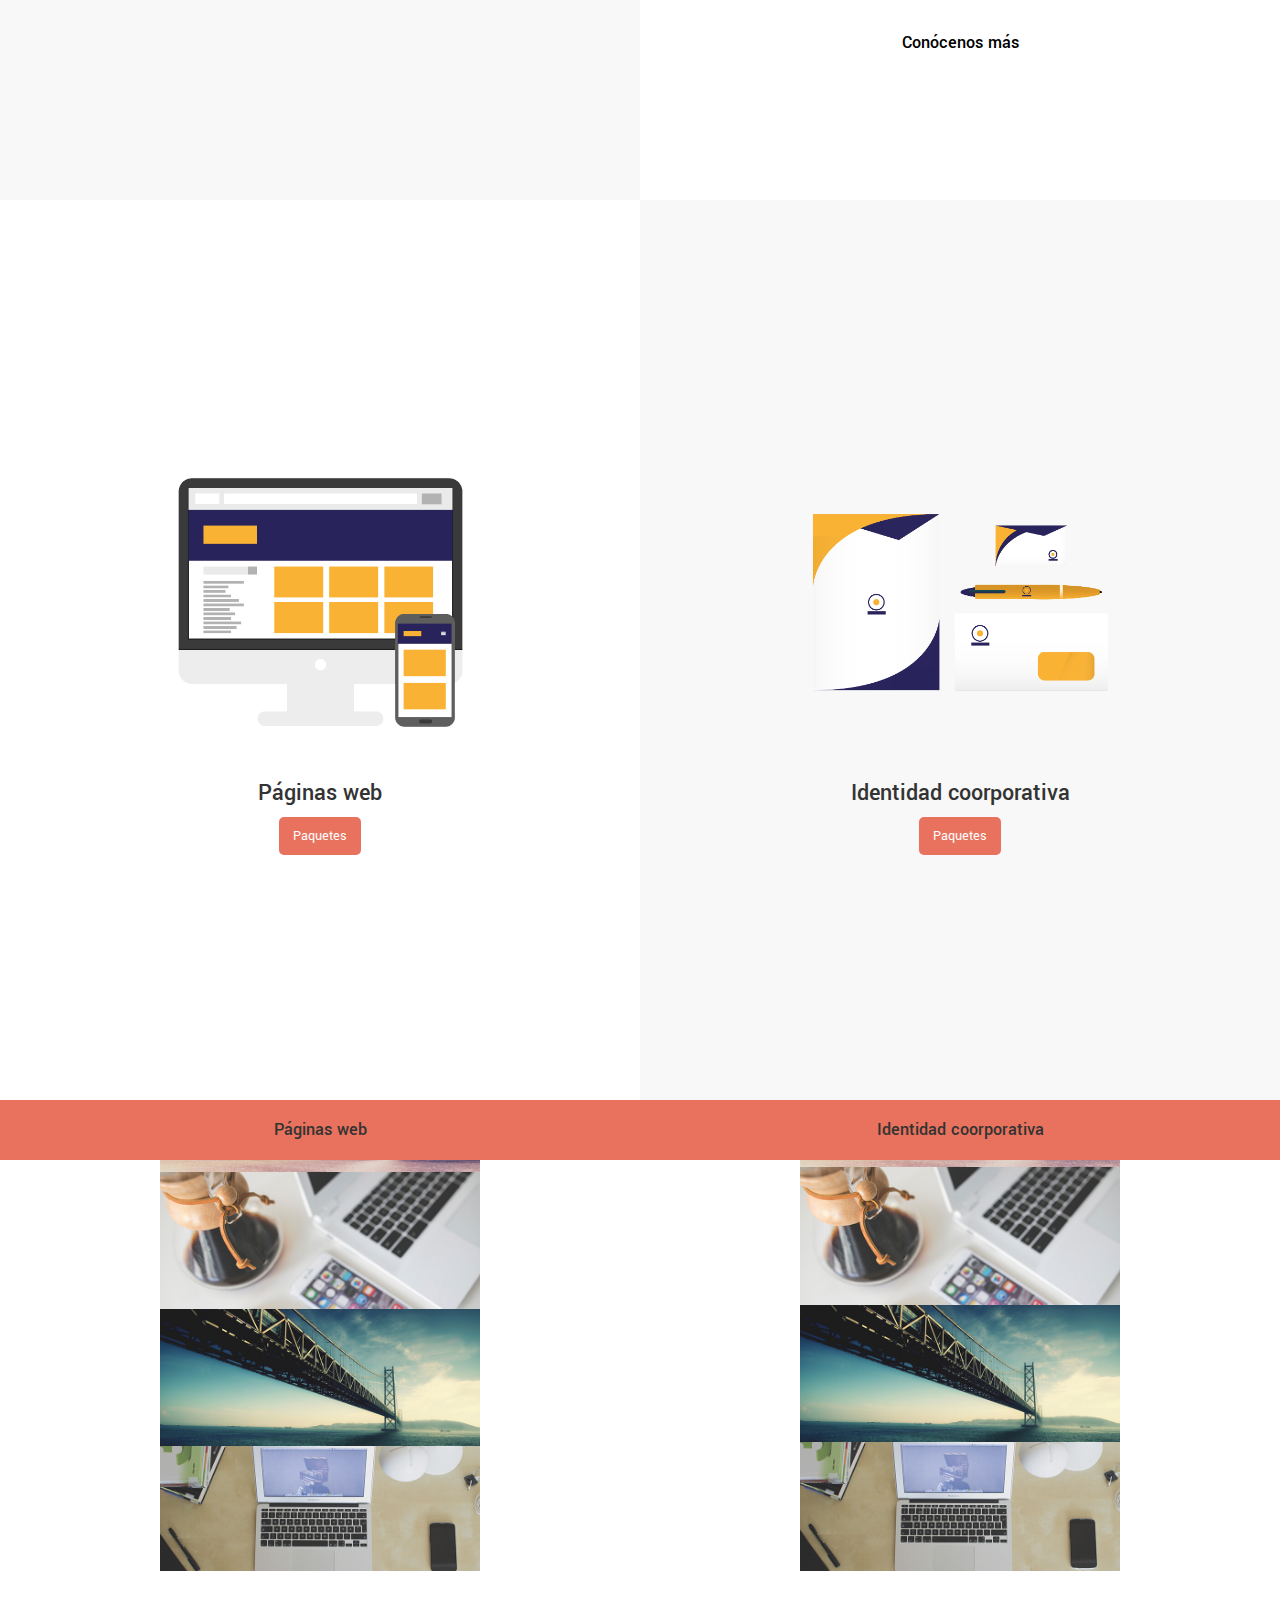
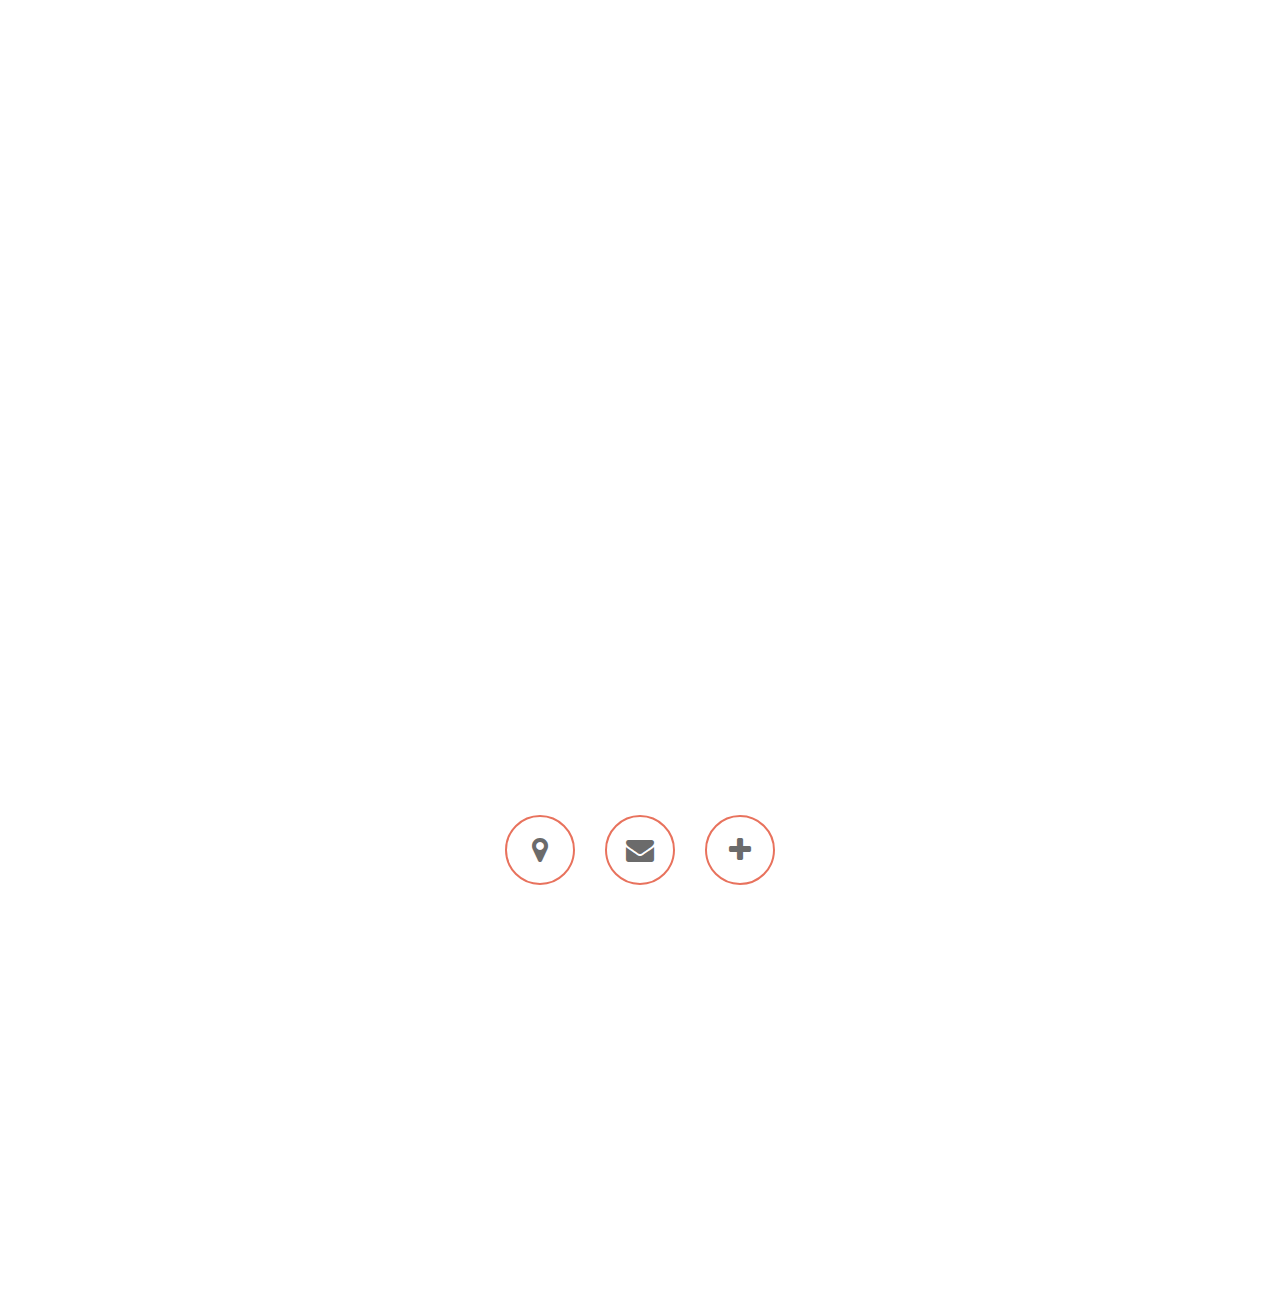
==== commit dd71d32b: "resize nosotros y agregando texto" ====
--- a/index.html
+++ b/index.html
@@ -1,16 +1,16 @@
 <!DOCTYPE html>
 <html lang="en">
 <head>
-	<meta charset="UTF-8">	
+	<meta charset="UTF-8">
 	<meta name="viewport" content="width=device-width,initial-scale=1.0">
 	<title>Styloops</title>
 	<link rel="stylesheet" href="vendors/normalize/normalize.css">
 	<link rel="stylesheet" href="vendors/fa-4.7/css/font-awesome.min.css">
 	<link type="text/css" rel="stylesheet" href="vendors/bs-3.3.7/css/bootstrap.min.css">
 	<link type="text/css" rel="stylesheet" href="css/main.css">
-	
+
 	<link href="https://fonts.googleapis.com/css?family=Yantramanav:300" rel="stylesheet">
-	
+
 </head>
 
 <body>
@@ -26,7 +26,7 @@
             </div>
         </div>
     </section>
-	
+
 	<section id="inicio" class="flex-container">
 		<div class="logo">
 			<img class="logo__img" src="img/logo.png" alt="">
@@ -40,27 +40,62 @@
 		<div class="flex-container we-are col-xs-12 col-md-6">
 			<div class="we-are__text">
 				<h2>Nosotros</h2>
-				<p>Lorem ipsum dolor sit amet, consectetur adipisicing elit. Consectetur soluta commodi ipsam provident ex obcaecati nulla facere harum tenetur qui accusantium saepe in perspiciatis dolores recusandae, ipsa eligendi, excepturi quisquam!</p>
+				<p>Somos emprendedores apasionados por la tecnología, nos encanta cumplir grandes retos y nos fascina ayudar a las personas a cumplir sus sueños. </p>
 			</div>
 		</div>
 		<div class="flex-container team col-xs-12 col-md-6">
 			<img src="img/team.png" alt="">
-			<a class="team__text" href="">
+			<a class="team__text" data-toggle="modal" data-target="#team">
 				<h4>Conócenos más</h4>
-			</a>			
-		</div>
+			</a>
+		</div>
+
+		<div class="modal fade" id="team" tabindex="-1" role="dialog" aria-labelledby="myModalLabel">
+		  <div class="modal-dialog modal-lg" role="document">
+		    <div class="modal-content">
+		      <div class="modal-header">
+		        <button type="button" class="close" data-dismiss="modal" aria-label="Close"><span aria-hidden="true">&times;</span></button>
+		        <h4 class="modal-title" id="myModalLabel">Conócenos</h4>
+		      </div>
+		      <div class="modal-body">
+		      	<div class="row team-info">
+		          <div class="col-sm-4">
+		          	<img src="img/team-1.png" alt="" class="team-modal">
+		          	<h4>Fernando Túpac Yupanqui Bensimon</h4>
+		          	<h5>Frontend Developer</h5>
+		          </div>
+		          <div class="col-sm-4">
+		          	<img src="img/team-2.png" alt="" class="team-modal">
+		          	<h4>Arturo Badillo Alvarado</h4>
+		          	<h5>Backend Developer</h5>
+		          </div>
+		          <div class="col-sm-4">
+		          	<img src="img/team-3.png" alt="" class="team-modal">
+		          	<h4>María Díaz Cárdenas</h4>
+		          	<h5>Graphic Designer</h5>
+		          </div>
+		        </div>
+		      </div>
+		    </div>
+		  </div>
+		</div>
+
 	</section>
 
 	<section id="servicios">
-		<div class="flex-container service web-page col-xs-12 col-md-6">	
-			<img src="img/paginasweb.png" alt="">		
+		<div class="flex-container service web-page col-xs-12 col-md-6">
+			<img src="img/paginasweb.png" alt="">
 			<h3 class="service__title" >Páginas web</h3>
-			<button type="button" class="service__button">Paquetes</button>			
-		</div>
-		<div class="flex-container service corporate-identity col-xs-12 col-md-6">	
-			<img src="img/identidadc.png" alt="">		
+			<a href="paquetes.html #web-page">
+				<button type="button" class="service__button">Paquetes</button>
+			</a>
+		</div>
+		<div class="flex-container service corporate-identity col-xs-12 col-md-6">
+			<img src="img/identidadc.png" alt="">
 			<h3 class="service__title" >Identidad coorporativa</h3>
-			<button type="button" class="service__button">Paquetes</button>			
+			<a href="paquetes.html #corporate-identity">
+				<button type="button" class="service__button">Paquetes</button>
+			</a>
 		</div>
 	</section>
 
@@ -96,7 +131,7 @@
 	</section>
 
 	<section id="contacto" class="flex-container">
-		
+
 		<div class="col-md-12 contact">
 			<a class="contact__circle flex-container" data-toggle="modal" data-target="#map">
 				<i class="fa fa-map-marker" aria-hidden="true"></i>
@@ -104,8 +139,16 @@
 			<a class="contact__circle flex-container" data-toggle="modal" data-target="#email">
 				<i class="fa fa-envelope" aria-hidden="true"></i>
 			</a>
-			<a class="contact__circle flex-container">
+			<a class="contact__circle flex-container redes_btn">
 				<i class="fa fa-plus" aria-hidden="true"></i>
+			</a>
+		</div>
+		<div class="col-md-12 redes">
+			<a class="contact__circle flex-container redes__specific">
+				<i class="fa fa-whatsapp" aria-hidden="true"></i>
+			</a>
+			<a class="contact__circle flex-container" href="https://www.facebook.com/Arturor72">
+				<i class="fa fa-facebook " aria-hidden="true"></i>
 			</a>
 		</div>
 
@@ -117,15 +160,31 @@
 		        <h4 class="modal-title" id="myModalLabel">Ubícanos</h4>
 		      </div>
 		      <div class="modal-body">
-		      <div class="row">
-		          <div class="col-md-8">
-		          	<iframe src="https://www.google.com/maps/embed?pb=!1m18!1m12!1m3!1d3902.083689340354!2d-77.03709914895833!3d-12.037759330334172!2m3!1f0!2f0!3f0!3m2!1i1024!2i768!4f13.1!3m3!1m2!1s0x9105cf3008d903c9%3A0x59455aef4b13b926!2sAv.+de+Los+Pr%C3%B3ceres%2C+R%C3%ADmac!5e0!3m2!1ses!2spe!4v1493247255114" width="600" height="450" frameborder="0" style="border:0" allowfullscreen></iframe>
-		          </div>
-		          <div class="col-md-4">
-		          	<p>Styloops</p>
-		          	<p>dnfjnogsdf :D</p>
-		          </div>
-		        </div>
+
+		      	<div class="grande">
+		          <div class="row">
+		          	<div class="col-xs-12">
+		          		<iframe src="https://www.google.com/maps/embed?pb=!1m10!1m8!1m3!1d15608.463254937958!2d-77.03917530000001!3d-12.03554715!3m2!1i1024!2i768!4f13.1!5e0!3m2!1ses!2spe!4v1493683835468" width="555" height="600" frameborder="0" style="border:0" allowfullscreen></iframe>
+		          	</div>
+		          </div>
+		        </div>
+
+				<div class="mediano">
+		        	<div class="row">
+		        		<div class="col-xs-12">
+		        			<iframe src="https://www.google.com/maps/embed?pb=!1m10!1m8!1m3!1d15608.463254937958!2d-77.03917530000001!3d-12.03554715!3m2!1i1024!2i768!4f13.1!5e0!3m2!1ses!2spe!4v1493683835468" width="340" height="400" frameborder="0" style="border:0" allowfullscreen></iframe>
+		        		</div>
+		        	</div>
+		        </div>
+
+		        <div class="pequeño">
+		        	<div class="row">
+		        		<div class="col-xs-12">
+		        			<iframe src="https://www.google.com/maps/embed?pb=!1m10!1m8!1m3!1d15608.463254937958!2d-77.03917530000001!3d-12.03554715!3m2!1i1024!2i768!4f13.1!5e0!3m2!1ses!2spe!4v1493683835468" width="250" height="400" frameborder="0" style="border:0" allowfullscreen></iframe>
+		        		</div>
+		        	</div>
+		        </div>
+
 		      </div>
 		    </div>
 		  </div>
@@ -141,32 +200,32 @@
 		      <div class="modal-body">
 
 	            <div class="row">
-		            <div class="col-md-12">
+		            <div class="col-md-12 ">
 		                <form>
-		                  <div class="form-group">			                    
+		                  <div class="form-group">
 		                    <input class="form-control" placeholder="Nombre">
 		                  </div>
-		                  <div class="form-group">			                    
+		                  <div class="form-group">
 		                    <input type="email" class="form-control" id="exampleInputEmail1" placeholder="Correo electrónico">
 		                  </div>
-		                  <div class="form-group">			                    
+		                  <div class="form-group">
 		                    <input class="form-control" placeholder="Teléfono">
 		                  </div>
-		                  <div class="form-group">			                    
+		                  <div class="form-group">
 		                    <textarea class="form-control" rows="3" placeholder="Mensaje"></textarea>
 		                  </div>
 		                  <button type="submit" class="btn btn-default ">Enviar</button>
 		                </form>
 		            </div>
 		        </div>
-			  
+
 		      </div>
 		    </div>
 		  </div>
 		</div>
 
 	</section>
-	
+
 	<nav class="menu">
 			<div class="menu__item col-md-2 col-md-offset-1 col-xs-2 col-xs-offset-1 active">
 				<a class="menu__item__anchor" href="#inicio">
@@ -206,4 +265,3 @@
 	<script src="js/main.js"></script>
 </body>
 </html>
-
--- a/css/main.css
+++ b/css/main.css
@@ -4,7 +4,7 @@
 }
 
 p{
-	font-size: 2.3em;
+	font-size: 1em;
 }
 
 
@@ -31,7 +31,7 @@
 }
 
 	.logo-loader__img{
-		width: 25em;
+		width: 15em;
 	}
 
 	.logo-loader__name{
@@ -64,13 +64,18 @@
 		transform: translateX(0%);
 	}
 
+	.menu__item{
+		padding: 0px;
+	}
+
 	.menu__item:nth-child(n):nth-child(-n+4){
 		border-right: 1px solid #6b6b6b;
+
 	}
 
 		.menu__item__anchor{
 			color:#6b6b6b;
-			text-decoration: none;					
+			text-decoration: none;
 		}
 
 		.menu__item__anchor:hover{
@@ -85,12 +90,13 @@
 		}
 
 		.menu__item__anchor i{
-			font-size: 3em;	
+			font-size: 1.2em;
 		}
 
 		.menu__item__text{
 			font-family: 'Yantramanav', sans-serif;
 			margin: 0;
+			font-size: 0.8em;
 		}
 		.active a{
 			color:#3eb5c0;
@@ -103,7 +109,7 @@
 }
 
 	.logo__img{
-		width: 30em;
+		width: 15em;
 	}
 
 	.logo__name{
@@ -124,7 +130,7 @@
 .team{
 	background-color: #FFFFFF;
 	height: 50vh;
-	
+
 }
 
 	.team img{
@@ -134,12 +140,19 @@
 	.team__text{
 		text-decoration: none;
 		color:#000000;
-	}
-
+		cursor: pointer;
+	}
+	.team-info{
+		text-align: center;
+	}
 
 	.team__text:hover{
 		text-decoration: none;
 		color:#000000;
+	}
+
+	.team-modal{
+	       height: 200px;
 	}
 
 /***SERVICIOS***/
@@ -156,7 +169,7 @@
 	}
 
 	.service__button:hover{
-		background-color: #dd5840; 	
+		background-color: #dd5840;
 	}
 
 .web-page{
@@ -224,7 +237,7 @@
 	position: absolute;
 	width: 50%;
 	margin: 0 auto;
-	top: 100%;
+	/*top: 100%;*/
 	left: 25%;
 }
 
@@ -234,12 +247,13 @@
 .contact{
 	display: flex;
 	justify-content: center;
-	flex-wrap: wrap; 
-}
+	flex-wrap: wrap;
+}
+
 
 .contact__circle{
-	width: 100px;
-	height: 100px;
+	width: 60px;
+	height: 60px;
 	border: 2px solid #e8725d;
 	border-radius: 50%;
 	color:#6b6b6b;
@@ -253,7 +267,12 @@
 }
 
 	.contact__circle i{
-		font-size: 4em;
+		font-size: 1em;
+	}
+	.redes{
+		display: none;
+		justify-content: center;
+		flex-wrap: wrap;
 	}
 
 
@@ -266,18 +285,56 @@
 }
 
 
+#map{
+	text-align: center;
+}
+
+
+
+@media screen and (max-width: 399px){
+	.grande{
+		display: none;
+	}
+
+	.mediano{
+		display: none;
+	}
+}
+
+@media screen and (min-width: 400px) and (max-width: 778px){
+	.grande{
+		display: none;
+	}
+
+	.pequeño{
+		display: none;
+	}
+}
+
+@media screen and (min-width: 779px){
+	.mediano{
+		display: none;
+	}
+
+	.pequeño{
+		display: none;
+	}
+}
+
+
+
 /*sm 768*/
-@media screen and (min-width: 992px) { 
+@media screen and (min-width: 779px) and (max-width: 992px) {
 	.we-are, .team, .web-page, .corporate-identity{
-		height: 100vh;
-	}
-	
+		height: 50vh;
+	}
+
 	.logo-loader__img{
+		width: 10em;
+	}
+
+	.logo__img{
 		width: 15em;
-	}
-
-	.logo__img{
-		width: 20em;
 	}
 
 	.menu{
@@ -286,7 +343,50 @@
 	}
 
 	.menu__item__anchor i{
-		font-size: 2em;	
+		font-size: 1.6em;
+	}
+
+	p{
+		font-size: 1em;
+	}
+
+	.contact__circle{
+		width: 65px;
+		height: 65px;
+	}
+
+	.contact__circle i{
+		font-size: 1.6em;
+	}
+
+	.menu__item__text{
+		font-size: 1.2em;
+	}
+
+
+}
+
+/*sm 768*/
+@media screen and (min-width: 992px) {
+	.we-are, .team, .web-page, .corporate-identity{
+		height: 100vh;
+	}
+
+	.logo-loader__img{
+		width: 15em;
+	}
+
+	.logo__img{
+		width: 20em;
+	}
+
+	.menu{
+		padding-top: 12px;
+		padding-bottom: 12px;
+	}
+
+	.menu__item__anchor i{
+		font-size: 2em;
 	}
 
 	p{
@@ -302,5 +402,9 @@
 		font-size: 2em;
 	}
 
-
-}
+	.menu__item__text{
+		font-size: 1.2em;
+	}
+
+
+}
